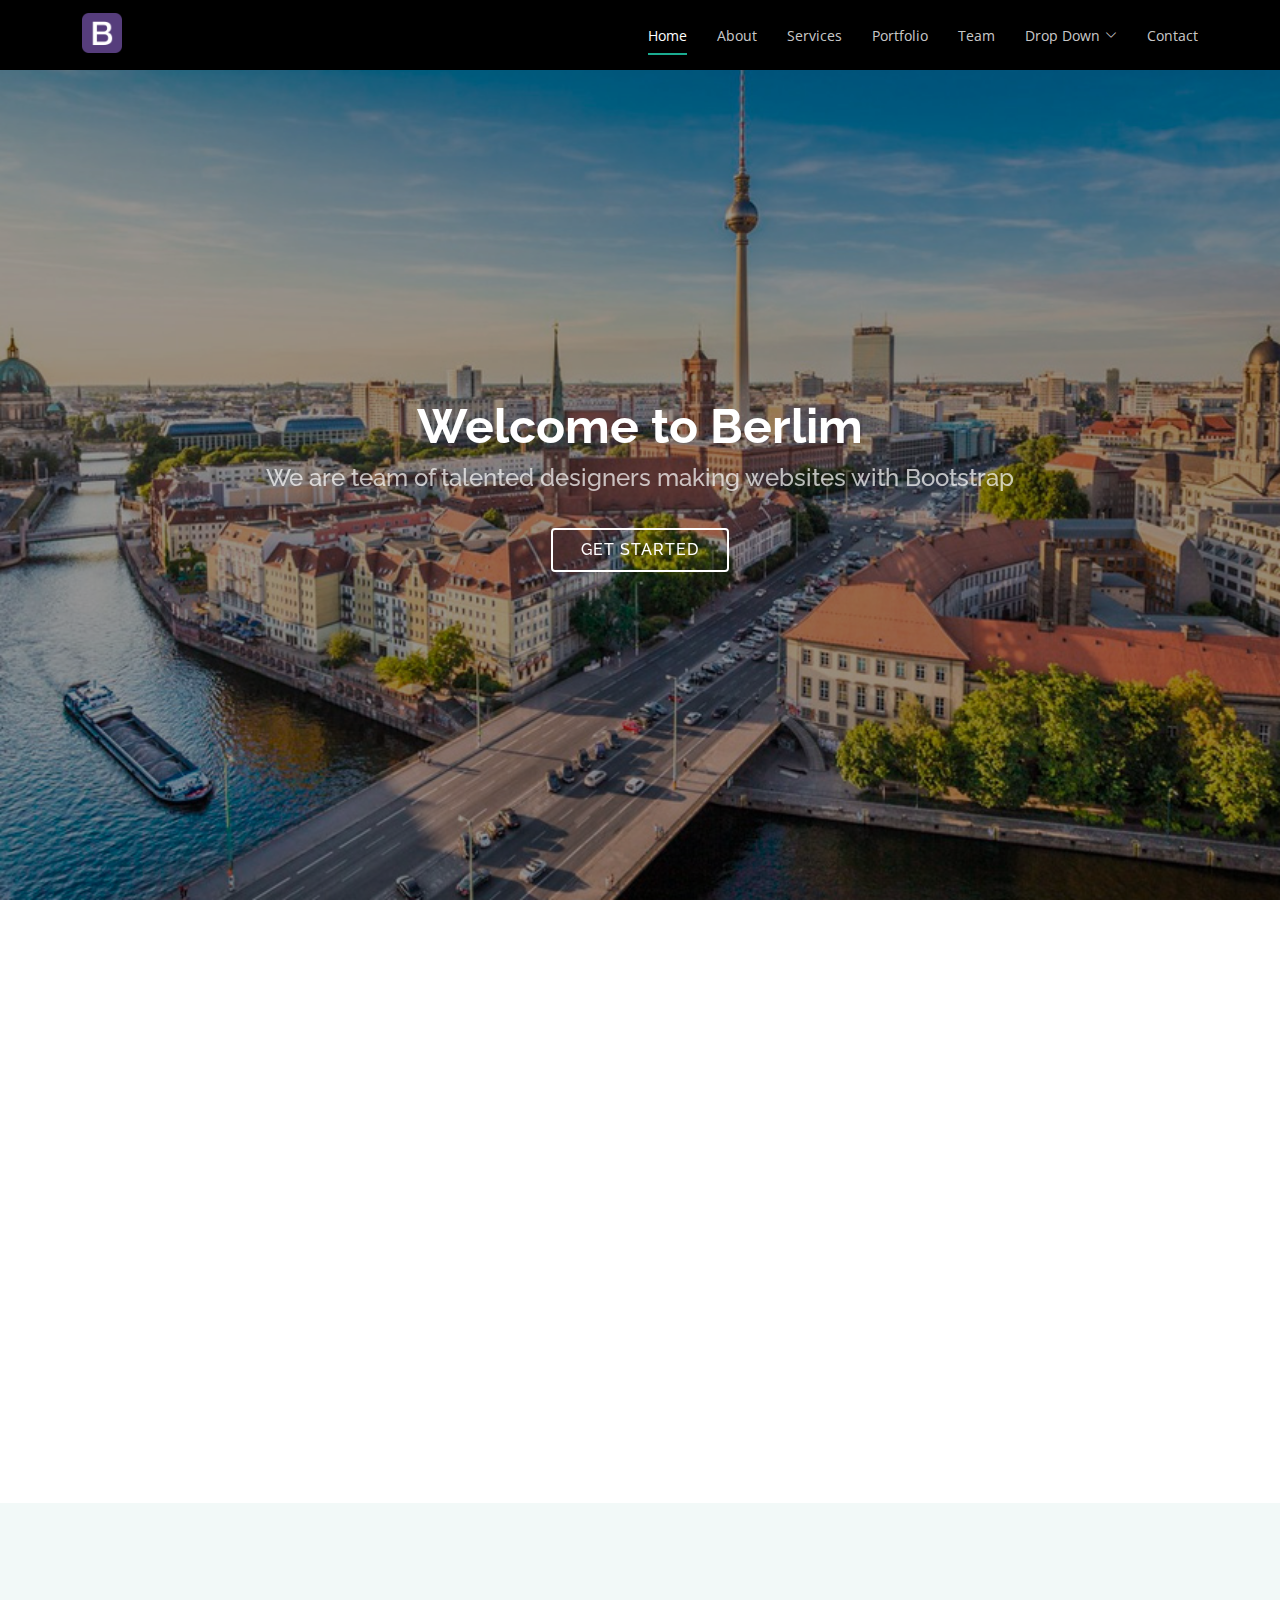
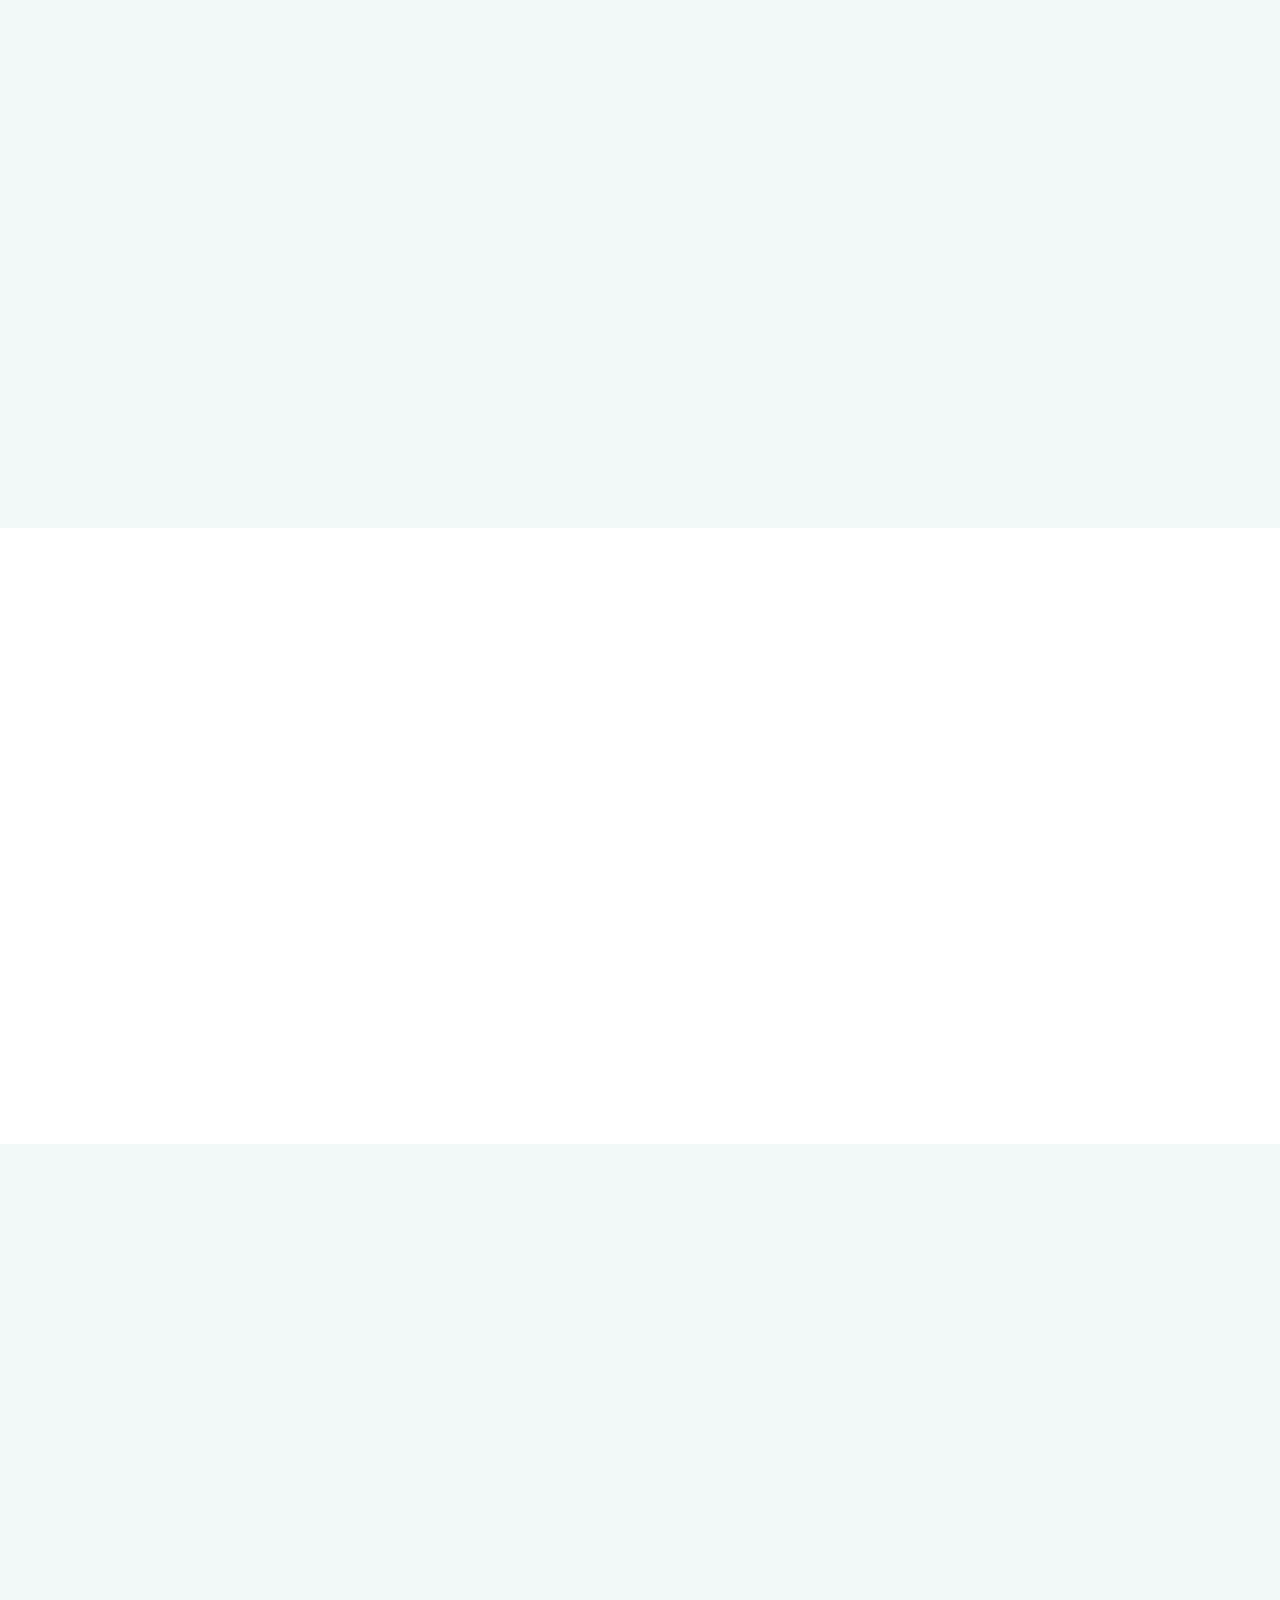
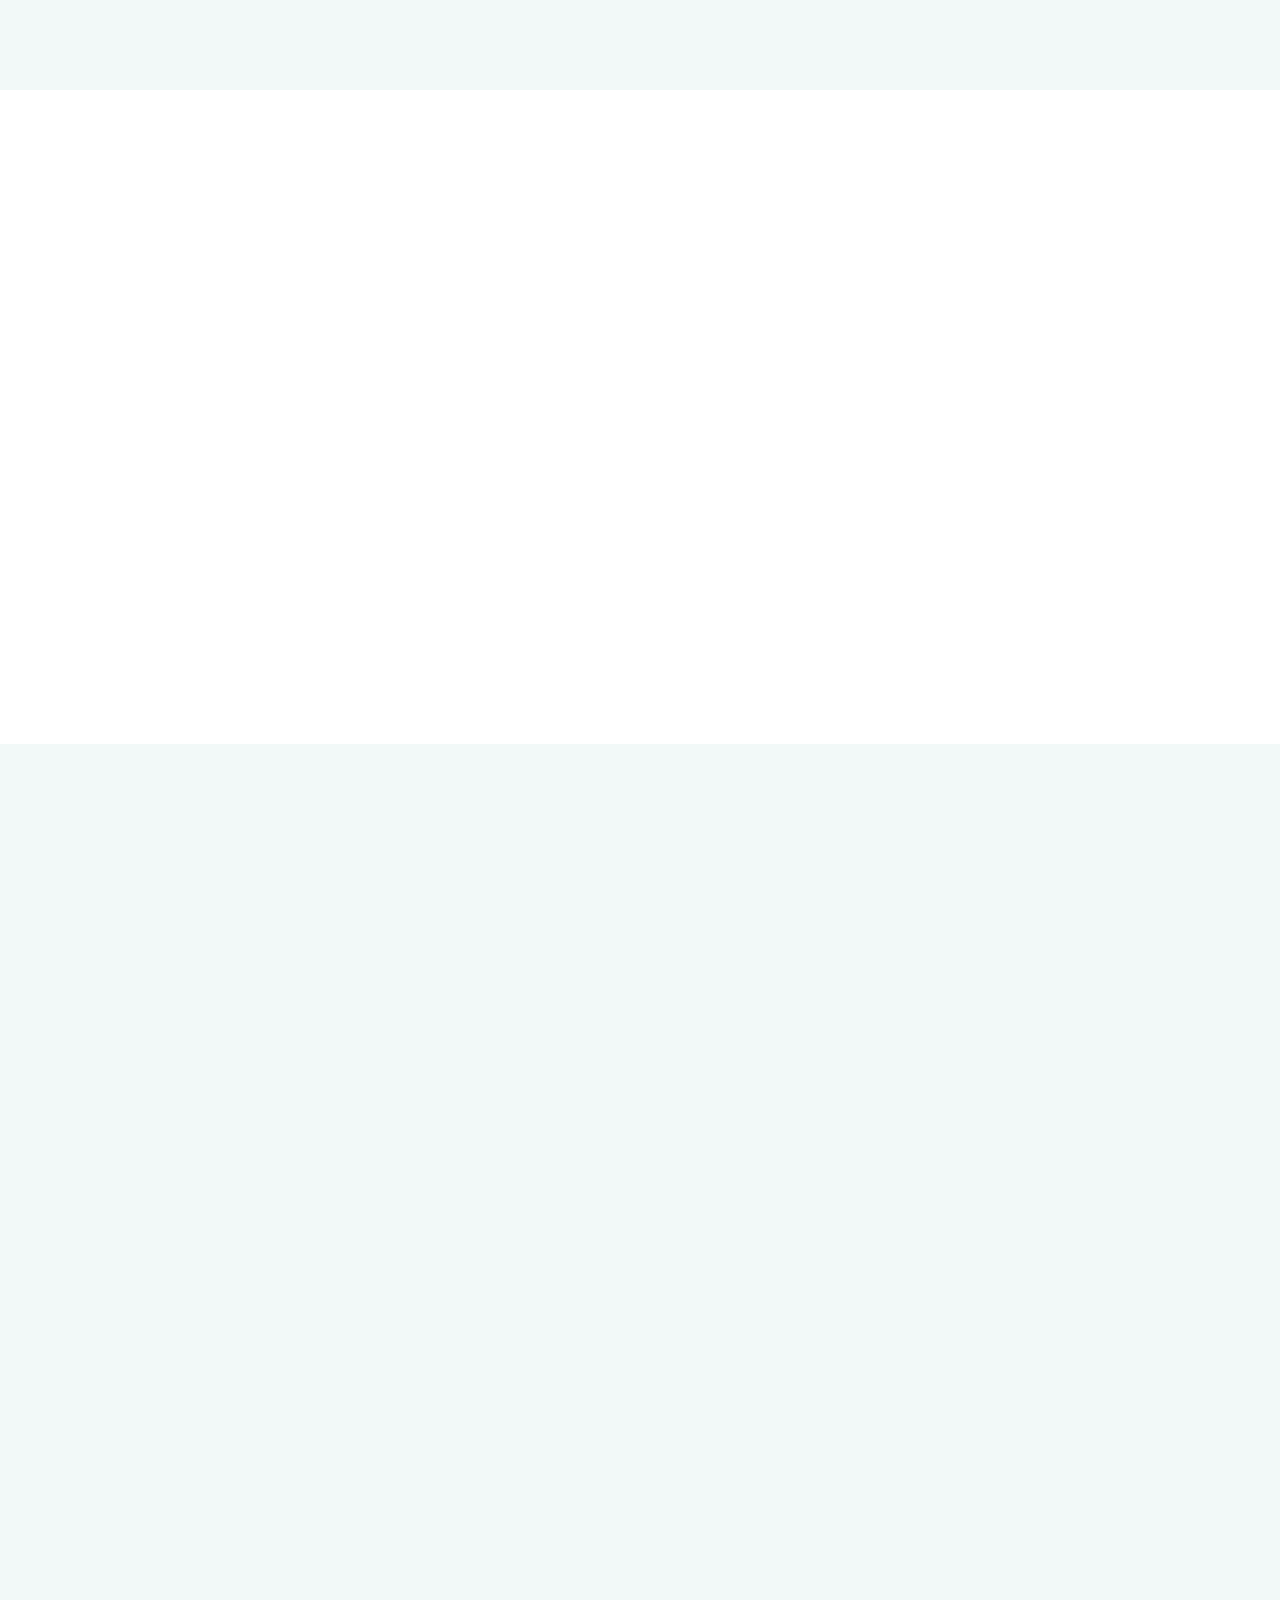
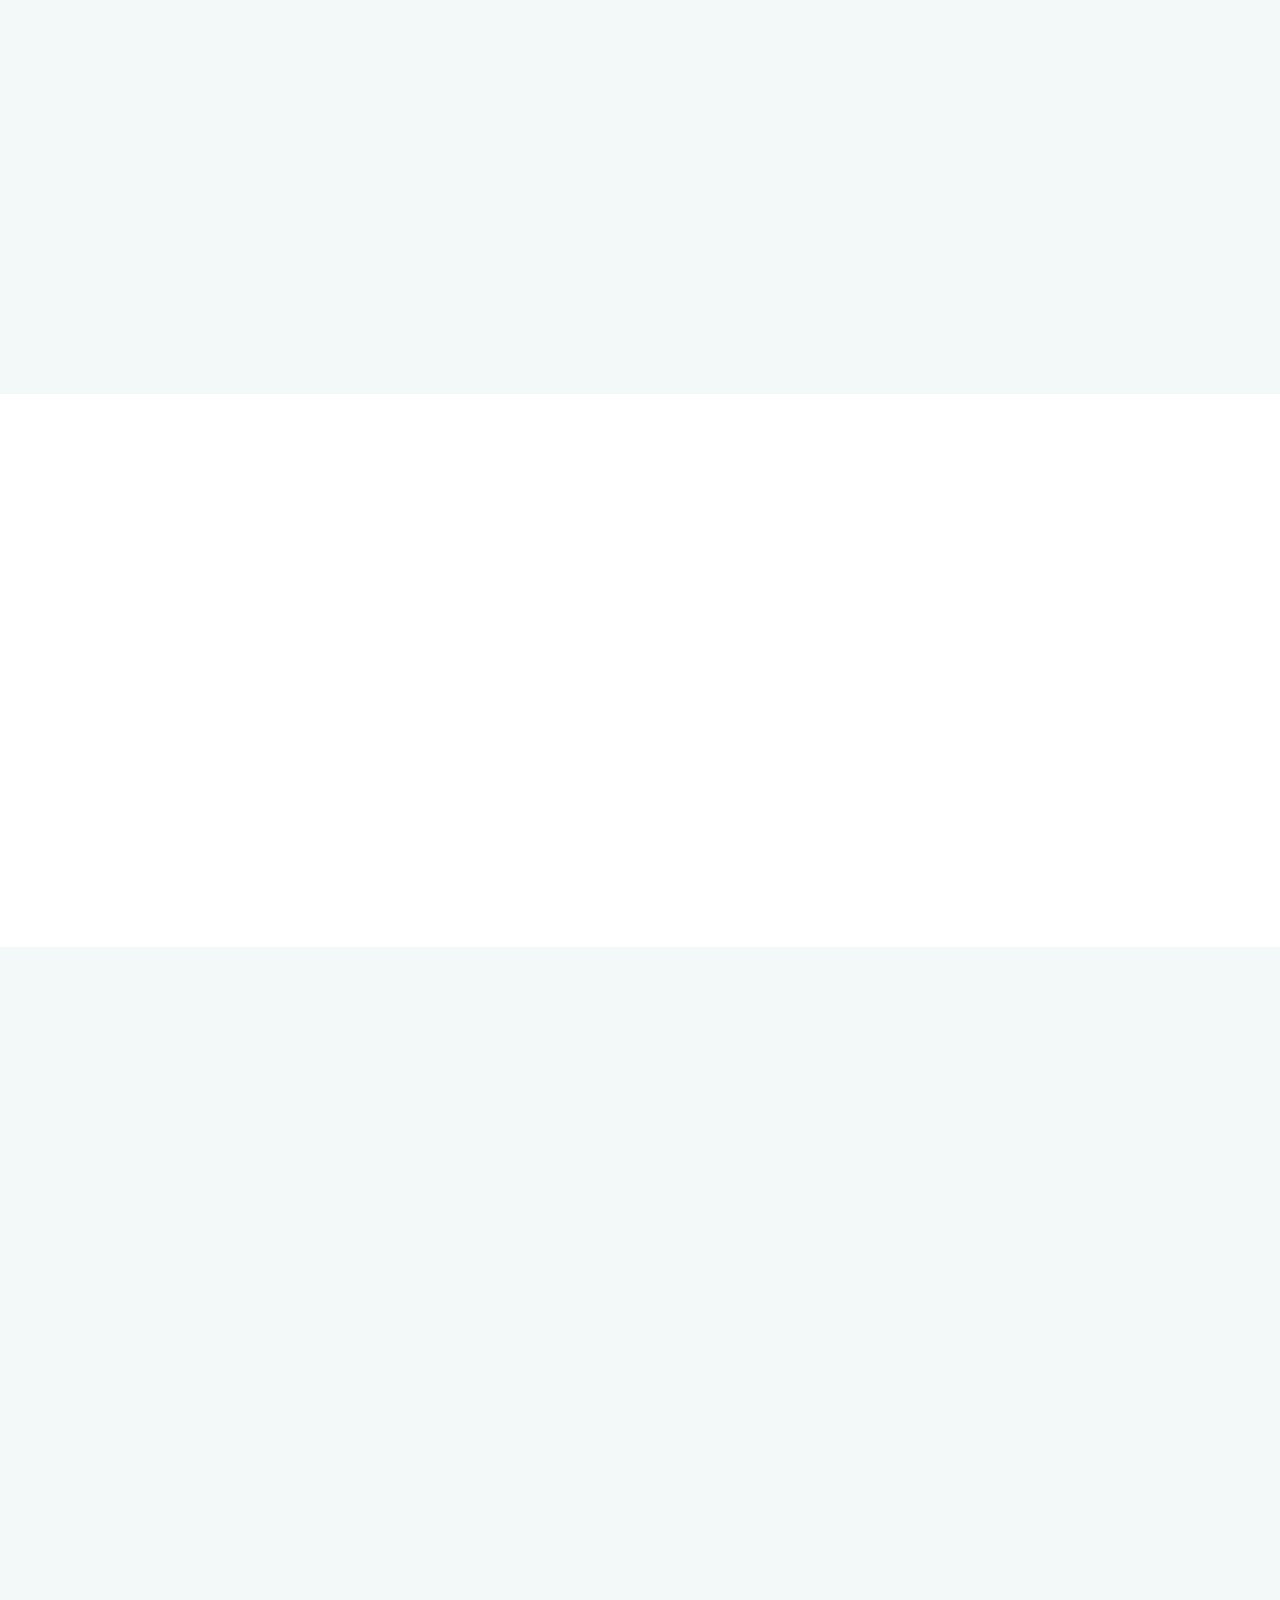
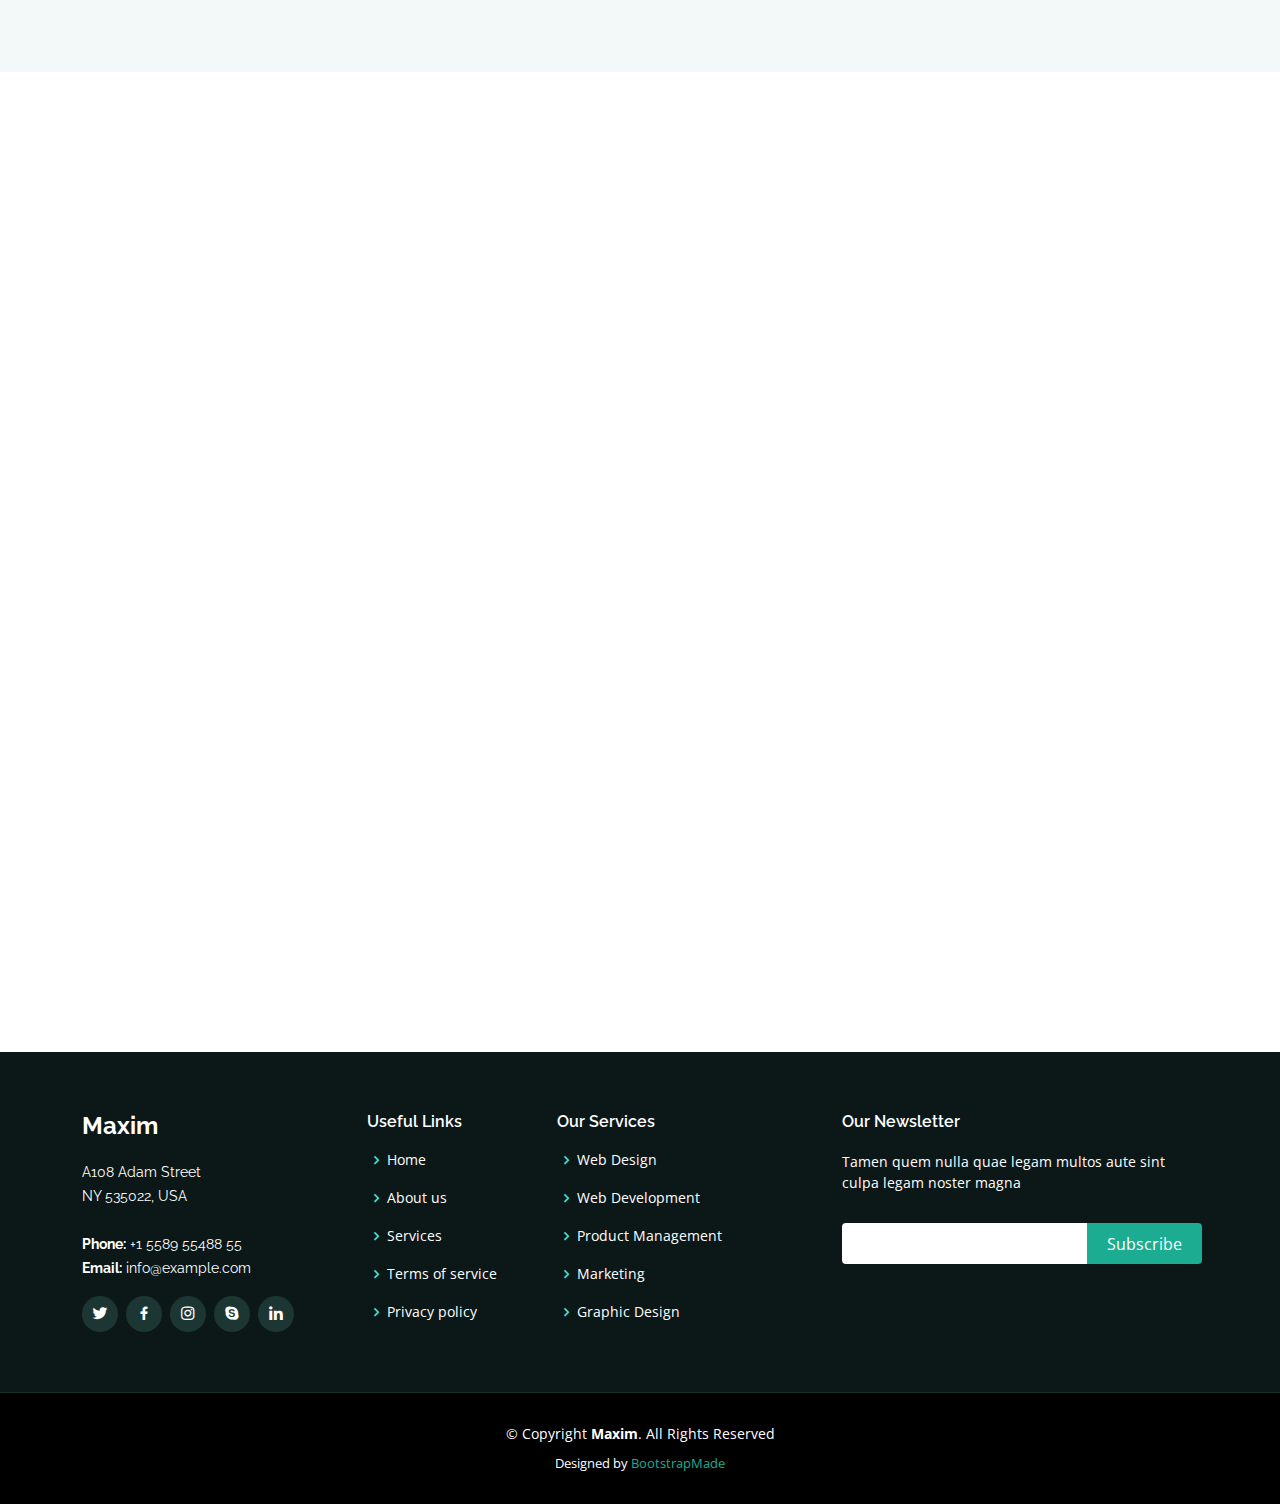
==== index.html @ 61f83b23 "alteração de foto background e navbar" ====
<!DOCTYPE html>
<html lang="en">

<head>
  <meta charset="utf-8">
  <meta content="width=device-width, initial-scale=1.0" name="viewport">

  <title>Berlim</title>
  <meta content="berlim" name="description">
  <meta content="berlim" name="keywords">

  <!-- Favicons -->
  <link href="assets/img/favicon.png" rel="icon">
  <link href="assets/img/apple-touch-icon.png" rel="apple-touch-icon">

  <!-- Google Fonts -->
  <link href="https://fonts.googleapis.com/css?family=Open+Sans:300,300i,400,400i,600,600i,700,700i|Raleway:300,300i,400,400i,500,500i,600,600i,700,700i|Poppins:300,300i,400,400i,500,500i,600,600i,700,700i" rel="stylesheet">

  <!-- Vendor CSS Files -->
  <link href="assets/vendor/aos/aos.css" rel="stylesheet">
  <link href="assets/vendor/bootstrap/css/bootstrap.min.css" rel="stylesheet">
  <link href="assets/vendor/bootstrap-icons/bootstrap-icons.css" rel="stylesheet">
  <link href="assets/vendor/boxicons/css/boxicons.min.css" rel="stylesheet">
  <link href="assets/vendor/glightbox/css/glightbox.min.css" rel="stylesheet">
  <link href="assets/vendor/swiper/swiper-bundle.min.css" rel="stylesheet">

  <!-- Template Main CSS File -->
  <link href="assets/css/style.css" rel="stylesheet">

  <!-- =======================================================
  * Template Name: Maxim - v4.7.0
  * Template URL: https://bootstrapmade.com/maxim-free-onepage-bootstrap-theme/
  * Author: BootstrapMade.com
  * License: https://bootstrapmade.com/license/
  ======================================================== -->
</head>

<body>

  <!-- ======= Header ======= -->
  <header id="header" class="fixed-top d-flex align-items-center">
    <div class="container d-flex justify-content-between">

      <div class="logo">

        <!-- <h1><a href="index.html">Berlim</a></h1> -->
        <!-- Uncomment below if you prefer to use an image logo -->
        <a href="index.html"><img src="assets/img/apple-touch-icon.png" alt="" class="img-fluid"></a>
      </div>

      <nav id="navbar" class="navbar">
        <ul>
          <li><a class="nav-link scrollto active" href="#hero">Home</a></li>
          <li><a class="nav-link scrollto" href="#about">About</a></li>
          <li><a class="nav-link scrollto" href="#services">Services</a></li>
          <li><a class="nav-link scrollto " href="#portfolio">Portfolio</a></li>
          <li><a class="nav-link scrollto" href="#team">Team</a></li>
          <li class="dropdown"><a href="#"><span>Drop Down</span> <i class="bi bi-chevron-down"></i></a>
            <ul>
              <li><a href="#">Drop Down 1</a></li>
              <li class="dropdown"><a href="#"><span>Deep Drop Down</span> <i class="bi bi-chevron-right"></i></a>
                <ul>
                  <li><a href="#">Deep Drop Down 1</a></li>
                  <li><a href="#">Deep Drop Down 2</a></li>
                  <li><a href="#">Deep Drop Down 3</a></li>
                  <li><a href="#">Deep Drop Down 4</a></li>
                  <li><a href="#">Deep Drop Down 5</a></li>
                </ul>
              </li>
              <li><a href="#">Drop Down 2</a></li>
              <li><a href="#">Drop Down 3</a></li>
              <li><a href="#">Drop Down 4</a></li>
            </ul>
          </li>
          <li><a class="nav-link scrollto" href="#contact">Contact</a></li>
        </ul>
        <i class="bi bi-list mobile-nav-toggle"></i>
      </nav><!-- .navbar -->

    </div>
  </header><!-- End Header -->

  <!-- ======= Hero Section ======= -->
  <section id="hero" class="d-flex flex-column justify-content-center align-items-center">
    <div class="container text-center text-md-left" data-aos="fade-up">
      <h1>Welcome to Berlim</h1>
      <h2>We are team of talented designers making websites with Bootstrap</h2>
      <a href="#about" class="btn-get-started scrollto">Get Started</a>
    </div>
  </section><!-- End Hero -->

  <main id="main">

    <!-- ======= About Section ======= -->
    <section id="about" class="about">
      <div class="container">

        <div class="row">
          <div class="col-xl-6 col-lg-7" data-aos="fade-right">
            <img src="assets/img/about-img.jpg" class="img-fluid" alt="">
          </div>
          <div class="col-xl-6 col-lg-5 pt-5 pt-lg-0">
            <h3 data-aos="fade-up">Voluptatem dignissimos provident</h3>
            <p data-aos="fade-up">
              Lorem ipsum dolor sit amet, consectetur adipiscing elit, sed do eiusmod tempor incididunt ut labore et dolore magna aliqua.
            </p>
            <div class="icon-box" data-aos="fade-up">
              <i class="bx bx-receipt"></i>
              <h4>Corporis voluptates sit</h4>
              <p>Consequuntur sunt aut quasi enim aliquam quae harum pariatur laboris nisi ut aliquip</p>
            </div>

            <div class="icon-box" data-aos="fade-up" data-aos-delay="100">
              <i class="bx bx-cube-alt"></i>
              <h4>Ullamco laboris nisi</h4>
              <p>Excepteur sint occaecat cupidatat non proident, sunt in culpa qui officia deserunt</p>
            </div>

            <div class="icon-box" data-aos="fade-up" data-aos-delay="200">
              <i class="bx bx-cube-alt"></i>
              <h4>Ullamco laboris nisi</h4>
              <p>Excepteur sint occaecat cupidatat non proident, sunt in culpa qui officia deserunt</p>
            </div>

          </div>
        </div>

      </div>
    </section><!-- End About Section -->

    <!-- ======= Steps Section ======= -->
    <section id="steps" class="steps section-bg">
      <div class="container">

        <div class="row no-gutters">

          <div class="col-lg-4 col-md-6 content-item" data-aos="fade-in">
            <span>01</span>
            <h4>Lorem Ipsum</h4>
            <p>Ulamco laboris nisi ut aliquip ex ea commodo consequat. Et consectetur ducimus vero placeat</p>
          </div>

          <div class="col-lg-4 col-md-6 content-item" data-aos="fade-in" data-aos-delay="100">
            <span>02</span>
            <h4>Repellat Nihil</h4>
            <p>Dolorem est fugiat occaecati voluptate velit esse. Dicta veritatis dolor quod et vel dire leno para dest</p>
          </div>

          <div class="col-lg-4 col-md-6 content-item" data-aos="fade-in" data-aos-delay="200">
            <span>03</span>
            <h4> Ad ad velit qui</h4>
            <p>Molestiae officiis omnis illo asperiores. Aut doloribus vitae sunt debitis quo vel nam quis</p>
          </div>

          <div class="col-lg-4 col-md-6 content-item" data-aos="fade-in" data-aos-delay="300">
            <span>04</span>
            <h4>Repellendus molestiae</h4>
            <p>Inventore quo sint a sint rerum. Distinctio blanditiis deserunt quod soluta quod nam mider lando casa</p>
          </div>

          <div class="col-lg-4 col-md-6 content-item" data-aos="fade-in" data-aos-delay="400">
            <span>05</span>
            <h4>Sapiente Magnam</h4>
            <p>Vitae dolorem in deleniti ipsum omnis tempore voluptatem. Qui possimus est repellendus est quibusdam</p>
          </div>

          <div class="col-lg-4 col-md-6 content-item" data-aos="fade-in" data-aos-delay="500">
            <span>06</span>
            <h4>Facilis Impedit</h4>
            <p>Quis eum numquam veniam ea voluptatibus voluptas. Excepturi aut nostrum repudiandae voluptatibus corporis sequi</p>
          </div>

        </div>

      </div>
    </section><!-- End Steps Section -->

    <!-- ======= Features Section ======= -->
    <section id="features" class="features">
      <div class="container">

        <div class="row">
          <div class="col-lg-4 mb-5 mb-lg-0" data-aos="fade-right">
            <ul class="nav nav-tabs flex-column">
              <li class="nav-item">
                <a class="nav-link active show" data-bs-toggle="tab" href="#tab-1">
                  <h4>Modi sit est</h4>
                  <p>Quis excepturi porro totam sint earum quo nulla perspiciatis eius.</p>
                </a>
              </li>
              <li class="nav-item mt-2">
                <a class="nav-link" data-bs-toggle="tab" href="#tab-2">
                  <h4>Unde praesentium sed</h4>
                  <p>Voluptas vel esse repudiandae quo excepturi.</p>
                </a>
              </li>
              <li class="nav-item mt-2">
                <a class="nav-link" data-bs-toggle="tab" href="#tab-3">
                  <h4>Pariatur explicabo vel</h4>
                  <p>Velit veniam ipsa sit nihil blanditiis mollitia natus.</p>
                </a>
              </li>
              <li class="nav-item mt-2">
                <a class="nav-link" data-bs-toggle="tab" href="#tab-4">
                  <h4>Nostrum qui quasi</h4>
                  <p>Ratione hic sapiente nostrum doloremque illum nulla praesentium id</p>
                </a>
              </li>
            </ul>
          </div>
          <div class="col-lg-7 ml-auto" data-aos="fade-left">
            <div class="tab-content">
              <div class="tab-pane active show" id="tab-1">
                <figure>
                  <img src="assets/img/features-1.png" alt="" class="img-fluid">
                </figure>
              </div>
              <div class="tab-pane" id="tab-2">
                <figure>
                  <img src="assets/img/features-2.png" alt="" class="img-fluid">
                </figure>
              </div>
              <div class="tab-pane" id="tab-3">
                <figure>
                  <img src="assets/img/features-3.png" alt="" class="img-fluid">
                </figure>
              </div>
              <div class="tab-pane" id="tab-4">
                <figure>
                  <img src="assets/img/features-4.png" alt="" class="img-fluid">
                </figure>
              </div>
            </div>
          </div>
        </div>

      </div>
    </section><!-- End Features Section -->

    <!-- ======= Services Section ======= -->
    <section id="services" class="services section-bg">
      <div class="container">

        <div class="section-title" data-aos="fade-up">
          <h2>Services</h2>
          <p>Magnam dolores commodi suscipit. Necessitatibus eius consequatur ex aliquid fuga eum quidem. Sit sint consectetur velit. Quisquam quos quisquam cupiditate. Et nemo qui impedit suscipit alias ea. Quia fugiat sit in iste officiis commodi quidem hic quas.</p>
        </div>

        <div class="row">
          <div class="col-md-6 col-lg-3 d-flex align-items-stretch mb-5 mb-lg-0" data-aos="fade-up">
            <div class="icon-box icon-box-pink">
              <div class="icon"><i class="bx bxl-dribbble"></i></div>
              <h4 class="title"><a href="">Lorem Ipsum</a></h4>
              <p class="description">Voluptatum deleniti atque corrupti quos dolores et quas molestias excepturi sint occaecati cupiditate</p>
            </div>
          </div>

          <div class="col-md-6 col-lg-3 d-flex align-items-stretch mb-5 mb-lg-0" data-aos="fade-up" data-aos-delay="100">
            <div class="icon-box icon-box-cyan">
              <div class="icon"><i class="bx bx-file"></i></div>
              <h4 class="title"><a href="">Sed ut perspiciatis</a></h4>
              <p class="description">Duis aute irure dolor in reprehenderit in voluptate velit esse cillum dolore eu fugiat nulla</p>
            </div>
          </div>

          <div class="col-md-6 col-lg-3 d-flex align-items-stretch mb-5 mb-lg-0" data-aos="fade-up" data-aos-delay="200">
            <div class="icon-box icon-box-green">
              <div class="icon"><i class="bx bx-tachometer"></i></div>
              <h4 class="title"><a href="">Magni Dolores</a></h4>
              <p class="description">Excepteur sint occaecat cupidatat non proident, sunt in culpa qui officia deserunt mollit anim</p>
            </div>
          </div>

          <div class="col-md-6 col-lg-3 d-flex align-items-stretch mb-5 mb-lg-0" data-aos="fade-up" data-aos-delay="300">
            <div class="icon-box icon-box-blue">
              <div class="icon"><i class="bx bx-world"></i></div>
              <h4 class="title"><a href="">Nemo Enim</a></h4>
              <p class="description">At vero eos et accusamus et iusto odio dignissimos ducimus qui blanditiis praesentium voluptatum</p>
            </div>
          </div>

        </div>

      </div>
    </section><!-- End Services Section -->

    <!-- ======= Testimonials Section ======= -->
    <section id="testimonials" class="testimonials">
      <div class="container">

        <div class="section-title" data-aos="fade-up">
          <h2>Testimonials</h2>
          <p>Magnam dolores commodi suscipit. Necessitatibus eius consequatur ex aliquid fuga eum quidem. Sit sint consectetur velit. Quisquam quos quisquam cupiditate. Et nemo qui impedit suscipit alias ea. Quia fugiat sit in iste officiis commodi quidem hic quas.</p>
        </div>

        <div class="testimonials-slider swiper" data-aos="fade-up" data-aos-delay="100">
          <div class="swiper-wrapper">

            <div class="swiper-slide">
              <div class="testimonial-item">
                <p>
                  <i class="bx bxs-quote-alt-left quote-icon-left"></i>
                  Proin iaculis purus consequat sem cure digni ssim donec porttitora entum suscipit rhoncus. Accusantium quam, ultricies eget id, aliquam eget nibh et. Maecen aliquam, risus at semper.
                  <i class="bx bxs-quote-alt-right quote-icon-right"></i>
                </p>
                <img src="assets/img/testimonials/testimonials-1.jpg" class="testimonial-img" alt="">
                <h3>Saul Goodman</h3>
                <h4>Ceo &amp; Founder</h4>
              </div>
            </div><!-- End testimonial item -->

            <div class="swiper-slide">
              <div class="testimonial-item">
                <p>
                  <i class="bx bxs-quote-alt-left quote-icon-left"></i>
                  Export tempor illum tamen malis malis eram quae irure esse labore quem cillum quid cillum eram malis quorum velit fore eram velit sunt aliqua noster fugiat irure amet legam anim culpa.
                  <i class="bx bxs-quote-alt-right quote-icon-right"></i>
                </p>
                <img src="assets/img/testimonials/testimonials-2.jpg" class="testimonial-img" alt="">
                <h3>Sara Wilsson</h3>
                <h4>Designer</h4>
              </div>
            </div><!-- End testimonial item -->

            <div class="swiper-slide">
              <div class="testimonial-item">
                <p>
                  <i class="bx bxs-quote-alt-left quote-icon-left"></i>
                  Enim nisi quem export duis labore cillum quae magna enim sint quorum nulla quem veniam duis minim tempor labore quem eram duis noster aute amet eram fore quis sint minim.
                  <i class="bx bxs-quote-alt-right quote-icon-right"></i>
                </p>
                <img src="assets/img/testimonials/testimonials-3.jpg" class="testimonial-img" alt="">
                <h3>Jena Karlis</h3>
                <h4>Store Owner</h4>
              </div>
            </div><!-- End testimonial item -->

            <div class="swiper-slide">
              <div class="testimonial-item">
                <p>
                  <i class="bx bxs-quote-alt-left quote-icon-left"></i>
                  Fugiat enim eram quae cillum dolore dolor amet nulla culpa multos export minim fugiat minim velit minim dolor enim duis veniam ipsum anim magna sunt elit fore quem dolore labore illum veniam.
                  <i class="bx bxs-quote-alt-right quote-icon-right"></i>
                </p>
                <img src="assets/img/testimonials/testimonials-4.jpg" class="testimonial-img" alt="">
                <h3>Matt Brandon</h3>
                <h4>Freelancer</h4>
              </div>
            </div><!-- End testimonial item -->

            <div class="swiper-slide">
              <div class="testimonial-item">
                <p>
                  <i class="bx bxs-quote-alt-left quote-icon-left"></i>
                  Quis quorum aliqua sint quem legam fore sunt eram irure aliqua veniam tempor noster veniam enim culpa labore duis sunt culpa nulla illum cillum fugiat legam esse veniam culpa fore nisi cillum quid.
                  <i class="bx bxs-quote-alt-right quote-icon-right"></i>
                </p>
                <img src="assets/img/testimonials/testimonials-5.jpg" class="testimonial-img" alt="">
                <h3>John Larson</h3>
                <h4>Entrepreneur</h4>
              </div>
            </div><!-- End testimonial item -->

          </div>
          <div class="swiper-pagination"></div>
        </div>

      </div>
    </section><!-- End Testimonials Section -->

    <!-- ======= Portfolio Section ======= -->
    <section id="portfolio" class="portfolio section-bg">
      <div class="container">

        <div class="section-title" data-aos="fade-up">
          <h2>Portfolio</h2>
          <p>Magnam dolores commodi suscipit. Necessitatibus eius consequatur ex aliquid fuga eum quidem. Sit sint consectetur velit. Quisquam quos quisquam cupiditate. Et nemo qui impedit suscipit alias ea. Quia fugiat sit in iste officiis commodi quidem hic quas.</p>
        </div>

        <div class="row" data-aos="fade-up">
          <div class="col-lg-12 d-flex justify-content-center">
            <ul id="portfolio-flters">
              <li data-filter="*" class="filter-active">All</li>
              <li data-filter=".filter-app">App</li>
              <li data-filter=".filter-card">Card</li>
              <li data-filter=".filter-web">Web</li>
            </ul>
          </div>
        </div>

        <div class="row portfolio-container" data-aos="fade-up">

          <div class="col-lg-4 col-md-6 portfolio-item filter-app">
            <div class="portfolio-wrap">
              <img src="assets/img/portfolio/portfolio-1.jpg" class="img-fluid" alt="">
              <div class="portfolio-info">
                <h4>App 1</h4>
                <p>App</p>
                <div class="portfolio-links">
                  <a href="assets/img/portfolio/portfolio-1.jpg" data-gallery="portfolioGallery" class="portfolio-lightbox" title="App 1"><i class="bx bx-plus"></i></a>
                  <a href="portfolio-details.html" title="More Details"><i class="bx bx-link"></i></a>
                </div>
              </div>
            </div>
          </div>

          <div class="col-lg-4 col-md-6 portfolio-item filter-web">
            <div class="portfolio-wrap">
              <img src="assets/img/portfolio/portfolio-2.jpg" class="img-fluid" alt="">
              <div class="portfolio-info">
                <h4>Web 3</h4>
                <p>Web</p>
                <div class="portfolio-links">
                  <a href="assets/img/portfolio/portfolio-2.jpg" data-gallery="portfolioGallery" class="portfolio-lightbox" title="Web 3"><i class="bx bx-plus"></i></a>
                  <a href="portfolio-details.html" title="More Details"><i class="bx bx-link"></i></a>
                </div>
              </div>
            </div>
          </div>

          <div class="col-lg-4 col-md-6 portfolio-item filter-app">
            <div class="portfolio-wrap">
              <img src="assets/img/portfolio/portfolio-3.jpg" class="img-fluid" alt="">
              <div class="portfolio-info">
                <h4>App 2</h4>
                <p>App</p>
                <div class="portfolio-links">
                  <a href="assets/img/portfolio/portfolio-3.jpg" data-gallery="portfolioGallery" class="portfolio-lightbox" title="App 2"><i class="bx bx-plus"></i></a>
                  <a href="portfolio-details.html" title="More Details"><i class="bx bx-link"></i></a>
                </div>
              </div>
            </div>
          </div>

          <div class="col-lg-4 col-md-6 portfolio-item filter-card">
            <div class="portfolio-wrap">
              <img src="assets/img/portfolio/portfolio-4.jpg" class="img-fluid" alt="">
              <div class="portfolio-info">
                <h4>Card 2</h4>
                <p>Card</p>
                <div class="portfolio-links">
                  <a href="assets/img/portfolio/portfolio-4.jpg" data-gallery="portfolioGallery" class="portfolio-lightbox" title="Card 2"><i class="bx bx-plus"></i></a>
                  <a href="portfolio-details.html" title="More Details"><i class="bx bx-link"></i></a>
                </div>
              </div>
            </div>
          </div>

          <div class="col-lg-4 col-md-6 portfolio-item filter-web">
            <div class="portfolio-wrap">
              <img src="assets/img/portfolio/portfolio-5.jpg" class="img-fluid" alt="">
              <div class="portfolio-info">
                <h4>Web 2</h4>
                <p>Web</p>
                <div class="portfolio-links">
                  <a href="assets/img/portfolio/portfolio-5.jpg" data-gallery="portfolioGallery" class="portfolio-lightbox" title="Web 2"><i class="bx bx-plus"></i></a>
                  <a href="portfolio-details.html" title="More Details"><i class="bx bx-link"></i></a>
                </div>
              </div>
            </div>
          </div>

          <div class="col-lg-4 col-md-6 portfolio-item filter-app">
            <div class="portfolio-wrap">
              <img src="assets/img/portfolio/portfolio-6.jpg" class="img-fluid" alt="">
              <div class="portfolio-info">
                <h4>App 3</h4>
                <p>App</p>
                <div class="portfolio-links">
                  <a href="assets/img/portfolio/portfolio-6.jpg" data-gallery="portfolioGallery" class="portfolio-lightbox" title="App 3"><i class="bx bx-plus"></i></a>
                  <a href="portfolio-details.html" title="More Details"><i class="bx bx-link"></i></a>
                </div>
              </div>
            </div>
          </div>

          <div class="col-lg-4 col-md-6 portfolio-item filter-card">
            <div class="portfolio-wrap">
              <img src="assets/img/portfolio/portfolio-7.jpg" class="img-fluid" alt="">
              <div class="portfolio-info">
                <h4>Card 1</h4>
                <p>Card</p>
                <div class="portfolio-links">
                  <a href="assets/img/portfolio/portfolio-7.jpg" data-gallery="portfolioGallery" class="portfolio-lightbox" title="Card 1"><i class="bx bx-plus"></i></a>
                  <a href="portfolio-details.html" title="More Details"><i class="bx bx-link"></i></a>
                </div>
              </div>
            </div>
          </div>

          <div class="col-lg-4 col-md-6 portfolio-item filter-card">
            <div class="portfolio-wrap">
              <img src="assets/img/portfolio/portfolio-8.jpg" class="img-fluid" alt="">
              <div class="portfolio-info">
                <h4>Card 3</h4>
                <p>Card</p>
                <div class="portfolio-links">
                  <a href="assets/img/portfolio/portfolio-8.jpg" data-gallery="portfolioGallery" class="portfolio-lightbox" title="Card 3"><i class="bx bx-plus"></i></a>
                  <a href="portfolio-details.html" title="More Details"><i class="bx bx-link"></i></a>
                </div>
              </div>
            </div>
          </div>

          <div class="col-lg-4 col-md-6 portfolio-item filter-web">
            <div class="portfolio-wrap">
              <img src="assets/img/portfolio/portfolio-9.jpg" class="img-fluid" alt="">
              <div class="portfolio-info">
                <h4>Web 3</h4>
                <p>Web</p>
                <div class="portfolio-links">
                  <a href="assets/img/portfolio/portfolio-9.jpg" data-gallery="portfolioGallery" class="portfolio-lightbox" title="Web 3"><i class="bx bx-plus"></i></a>
                  <a href="portfolio-details.html" title="More Details"><i class="bx bx-link"></i></a>
                </div>
              </div>
            </div>
          </div>

        </div>

      </div>
    </section><!-- End Portfolio Section -->

    <!-- ======= Team Section ======= -->
    <section id="team" class="team">
      <div class="container">

        <div class="section-title" data-aos="fade-up">
          <h2>Team</h2>
          <p>Magnam dolores commodi suscipit. Necessitatibus eius consequatur ex aliquid fuga eum quidem. Sit sint consectetur velit. Quisquam quos quisquam cupiditate. Et nemo qui impedit suscipit alias ea. Quia fugiat sit in iste officiis commodi quidem hic quas.</p>
        </div>

        <div class="row">

          <div class="col-xl-3 col-lg-4 col-md-6" data-aos="fade-up">
            <div class="member">
              <img src="assets/img/team/team-1.jpg" class="img-fluid" alt="">
              <div class="member-info">
                <div class="member-info-content">
                  <h4>Walter White</h4>
                  <span>Chief Executive Officer</span>
                </div>
                <div class="social">
                  <a href=""><i class="bi bi-twitter"></i></a>
                  <a href=""><i class="bi bi-facebook"></i></a>
                  <a href=""><i class="bi bi-instagram"></i></a>
                  <a href=""><i class="bi bi-linkedin"></i></a>
                </div>
              </div>
            </div>
          </div>

          <div class="col-xl-3 col-lg-4 col-md-6" data-aos="fade-up" data-aos-delay="100">
            <div class="member">
              <img src="assets/img/team/team-2.jpg" class="img-fluid" alt="">
              <div class="member-info">
                <div class="member-info-content">
                  <h4>Sarah Jhonson</h4>
                  <span>Product Manager</span>
                </div>
                <div class="social">
                  <a href=""><i class="bi bi-twitter"></i></a>
                  <a href=""><i class="bi bi-facebook"></i></a>
                  <a href=""><i class="bi bi-instagram"></i></a>
                  <a href=""><i class="bi bi-linkedin"></i></a>
                </div>
              </div>
            </div>
          </div>

          <div class="col-xl-3 col-lg-4 col-md-6" data-aos="fade-up" data-aos-delay="200">
            <div class="member">
              <img src="assets/img/team/team-3.jpg" class="img-fluid" alt="">
              <div class="member-info">
                <div class="member-info-content">
                  <h4>William Anderson</h4>
                  <span>CTO</span>
                </div>
                <div class="social">
                  <a href=""><i class="bi bi-twitter"></i></a>
                  <a href=""><i class="bi bi-facebook"></i></a>
                  <a href=""><i class="bi bi-instagram"></i></a>
                  <a href=""><i class="bi bi-linkedin"></i></a>
                </div>
              </div>
            </div>
          </div>

          <div class="col-xl-3 col-lg-4 col-md-6" data-aos="fade-up" data-aos-delay="300">
            <div class="member">
              <img src="assets/img/team/team-4.jpg" class="img-fluid" alt="">
              <div class="member-info">
                <div class="member-info-content">
                  <h4>Amanda Jepson</h4>
                  <span>Accountant</span>
                </div>
                <div class="social">
                  <a href=""><i class="bi bi-twitter"></i></a>
                  <a href=""><i class="bi bi-facebook"></i></a>
                  <a href=""><i class="bi bi-instagram"></i></a>
                  <a href=""><i class="bi bi-linkedin"></i></a>
                </div>
              </div>
            </div>
          </div>

        </div>

      </div>
    </section><!-- End Team Section -->

    <!-- ======= F.A.Q Section ======= -->
    <section id="faq" class="faq section-bg">
      <div class="container">

        <div class="section-title" data-aos="fade-up">
          <h2>F.A.Q</h2>
          <p>Magnam dolores commodi suscipit. Necessitatibus eius consequatur ex aliquid fuga eum quidem. Sit sint consectetur velit. Quisquam quos quisquam cupiditate. Et nemo qui impedit suscipit alias ea. Quia fugiat sit in iste officiis commodi quidem hic quas.</p>
        </div>

        <div class="faq-list">
          <ul>
            <li data-aos="fade-up">
              <i class="bx bx-help-circle icon-help"></i> <a data-bs-toggle="collapse" class="collapse" data-bs-target="#faq-list-1">Non consectetur a erat nam at lectus urna duis? <i class="bx bx-chevron-down icon-show"></i><i class="bx bx-chevron-up icon-close"></i></a>
              <div id="faq-list-1" class="collapse show" data-bs-parent=".faq-list">
                <p>
                  Feugiat pretium nibh ipsum consequat. Tempus iaculis urna id volutpat lacus laoreet non curabitur gravida. Venenatis lectus magna fringilla urna porttitor rhoncus dolor purus non.
                </p>
              </div>
            </li>

            <li data-aos="fade-up" data-aos-delay="100">
              <i class="bx bx-help-circle icon-help"></i> <a data-bs-toggle="collapse" data-bs-target="#faq-list-2" class="collapsed">Feugiat scelerisque varius morbi enim nunc? <i class="bx bx-chevron-down icon-show"></i><i class="bx bx-chevron-up icon-close"></i></a>
              <div id="faq-list-2" class="collapse" data-bs-parent=".faq-list">
                <p>
                  Dolor sit amet consectetur adipiscing elit pellentesque habitant morbi. Id interdum velit laoreet id donec ultrices. Fringilla phasellus faucibus scelerisque eleifend donec pretium. Est pellentesque elit ullamcorper dignissim. Mauris ultrices eros in cursus turpis massa tincidunt dui.
                </p>
              </div>
            </li>

            <li data-aos="fade-up" data-aos-delay="200">
              <i class="bx bx-help-circle icon-help"></i> <a data-bs-toggle="collapse" data-bs-target="#faq-list-3" class="collapsed">Dolor sit amet consectetur adipiscing elit? <i class="bx bx-chevron-down icon-show"></i><i class="bx bx-chevron-up icon-close"></i></a>
              <div id="faq-list-3" class="collapse" data-bs-parent=".faq-list">
                <p>
                  Eleifend mi in nulla posuere sollicitudin aliquam ultrices sagittis orci. Faucibus pulvinar elementum integer enim. Sem nulla pharetra diam sit amet nisl suscipit. Rutrum tellus pellentesque eu tincidunt. Lectus urna duis convallis convallis tellus. Urna molestie at elementum eu facilisis sed odio morbi quis
                </p>
              </div>
            </li>

            <li data-aos="fade-up" data-aos-delay="300">
              <i class="bx bx-help-circle icon-help"></i> <a data-bs-toggle="collapse" data-bs-target="#faq-list-4" class="collapsed">Tempus quam pellentesque nec nam aliquam sem et tortor consequat? <i class="bx bx-chevron-down icon-show"></i><i class="bx bx-chevron-up icon-close"></i></a>
              <div id="faq-list-4" class="collapse" data-bs-parent=".faq-list">
                <p>
                  Molestie a iaculis at erat pellentesque adipiscing commodo. Dignissim suspendisse in est ante in. Nunc vel risus commodo viverra maecenas accumsan. Sit amet nisl suscipit adipiscing bibendum est. Purus gravida quis blandit turpis cursus in.
                </p>
              </div>
            </li>

            <li data-aos="fade-up" data-aos-delay="400">
              <i class="bx bx-help-circle icon-help"></i> <a data-bs-toggle="collapse" data-bs-target="#faq-list-5" class="collapsed">Tortor vitae purus faucibus ornare. Varius vel pharetra vel turpis nunc eget lorem dolor? <i class="bx bx-chevron-down icon-show"></i><i class="bx bx-chevron-up icon-close"></i></a>
              <div id="faq-list-5" class="collapse" data-bs-parent=".faq-list">
                <p>
                  Laoreet sit amet cursus sit amet dictum sit amet justo. Mauris vitae ultricies leo integer malesuada nunc vel. Tincidunt eget nullam non nisi est sit amet. Turpis nunc eget lorem dolor sed. Ut venenatis tellus in metus vulputate eu scelerisque.
                </p>
              </div>
            </li>

          </ul>
        </div>

      </div>
    </section><!-- End F.A.Q Section -->

    <!-- ======= Contact Section ======= -->
    <section id="contact" class="contact">
      <div class="container">

        <div class="section-title" data-aos="fade-up">
          <h2>Contact</h2>
          <p>Magnam dolores commodi suscipit. Necessitatibus eius consequatur ex aliquid fuga eum quidem. Sit sint consectetur velit. Quisquam quos quisquam cupiditate. Et nemo qui impedit suscipit alias ea. Quia fugiat sit in iste officiis commodi quidem hic quas.</p>
        </div>

        <div class="row no-gutters justify-content-center" data-aos="fade-up">

          <div class="col-lg-5 d-flex align-items-stretch">
            <div class="info">
              <div class="address">
                <i class="bi bi-geo-alt"></i>
                <h4>Location:</h4>
                <p>A108 Adam Street, New York, NY 535022</p>
              </div>

              <div class="email mt-4">
                <i class="bi bi-envelope"></i>
                <h4>Email:</h4>
                <p>info@example.com</p>
              </div>

              <div class="phone mt-4">
                <i class="bi bi-phone"></i>
                <h4>Call:</h4>
                <p>+1 5589 55488 55s</p>
              </div>

            </div>

          </div>

          <div class="col-lg-5 d-flex align-items-stretch">
            <iframe style="border:0; width: 100%; height: 270px;" src="https://www.google.com/maps/embed?pb=!1m14!1m8!1m3!1d12097.433213460943!2d-74.0062269!3d40.7101282!3m2!1i1024!2i768!4f13.1!3m3!1m2!1s0x0%3A0xb89d1fe6bc499443!2sDowntown+Conference+Center!5e0!3m2!1smk!2sbg!4v1539943755621" frameborder="0" allowfullscreen></iframe>
          </div>

        </div>

        <div class="row mt-5 justify-content-center" data-aos="fade-up">
          <div class="col-lg-10">
            <form action="forms/contact.php" method="post" role="form" class="php-email-form">
              <div class="row">
                <div class="col-md-6 form-group">
                  <input type="text" name="name" class="form-control" id="name" placeholder="Your Name" required>
                </div>
                <div class="col-md-6 form-group mt-3 mt-md-0">
                  <input type="email" class="form-control" name="email" id="email" placeholder="Your Email" required>
                </div>
              </div>
              <div class="form-group mt-3">
                <input type="text" class="form-control" name="subject" id="subject" placeholder="Subject" required>
              </div>
              <div class="form-group mt-3">
                <textarea class="form-control" name="message" rows="5" placeholder="Message" required></textarea>
              </div>
              <div class="my-3">
                <div class="loading">Loading</div>
                <div class="error-message"></div>
                <div class="sent-message">Your message has been sent. Thank you!</div>
              </div>
              <div class="text-center"><button type="submit">Send Message</button></div>
            </form>
          </div>

        </div>

      </div>
    </section><!-- End Contact Section -->

  </main><!-- End #main -->

  <!-- ======= Footer ======= -->
  <footer id="footer">
    <div class="footer-top">
      <div class="container">
        <div class="row">

          <div class="col-lg-3 col-md-6">
            <div class="footer-info">
              <h3>Maxim</h3>
              <p>
                A108 Adam Street <br>
                NY 535022, USA<br><br>
                <strong>Phone:</strong> +1 5589 55488 55<br>
                <strong>Email:</strong> info@example.com<br>
              </p>
              <div class="social-links mt-3">
                <a href="#" class="twitter"><i class="bx bxl-twitter"></i></a>
                <a href="#" class="facebook"><i class="bx bxl-facebook"></i></a>
                <a href="#" class="instagram"><i class="bx bxl-instagram"></i></a>
                <a href="#" class="google-plus"><i class="bx bxl-skype"></i></a>
                <a href="#" class="linkedin"><i class="bx bxl-linkedin"></i></a>
              </div>
            </div>
          </div>

          <div class="col-lg-2 col-md-6 footer-links">
            <h4>Useful Links</h4>
            <ul>
              <li><i class="bx bx-chevron-right"></i> <a href="#">Home</a></li>
              <li><i class="bx bx-chevron-right"></i> <a href="#">About us</a></li>
              <li><i class="bx bx-chevron-right"></i> <a href="#">Services</a></li>
              <li><i class="bx bx-chevron-right"></i> <a href="#">Terms of service</a></li>
              <li><i class="bx bx-chevron-right"></i> <a href="#">Privacy policy</a></li>
            </ul>
          </div>

          <div class="col-lg-3 col-md-6 footer-links">
            <h4>Our Services</h4>
            <ul>
              <li><i class="bx bx-chevron-right"></i> <a href="#">Web Design</a></li>
              <li><i class="bx bx-chevron-right"></i> <a href="#">Web Development</a></li>
              <li><i class="bx bx-chevron-right"></i> <a href="#">Product Management</a></li>
              <li><i class="bx bx-chevron-right"></i> <a href="#">Marketing</a></li>
              <li><i class="bx bx-chevron-right"></i> <a href="#">Graphic Design</a></li>
            </ul>
          </div>

          <div class="col-lg-4 col-md-6 footer-newsletter">
            <h4>Our Newsletter</h4>
            <p>Tamen quem nulla quae legam multos aute sint culpa legam noster magna</p>
            <form action="" method="post">
              <input type="email" name="email"><input type="submit" value="Subscribe">
            </form>

          </div>

        </div>
      </div>
    </div>

    <div class="container">
      <div class="copyright">
        &copy; Copyright <strong><span>Maxim</span></strong>. All Rights Reserved
      </div>
      <div class="credits">
        <!-- All the links in the footer should remain intact. -->
        <!-- You can delete the links only if you purchased the pro version. -->
        <!-- Licensing information: https://bootstrapmade.com/license/ -->
        <!-- Purchase the pro version with working PHP/AJAX contact form: https://bootstrapmade.com/maxim-free-onepage-bootstrap-theme/ -->
        Designed by <a href="https://bootstrapmade.com/">BootstrapMade</a>
      </div>
    </div>
  </footer><!-- End Footer -->

  <a href="#" class="back-to-top d-flex align-items-center justify-content-center"><i class="bi bi-arrow-up-short"></i></a>

  <!-- Vendor JS Files -->
  <script src="assets/vendor/aos/aos.js"></script>
  <script src="assets/vendor/bootstrap/js/bootstrap.bundle.min.js"></script>
  <script src="assets/vendor/glightbox/js/glightbox.min.js"></script>
  <script src="assets/vendor/isotope-layout/isotope.pkgd.min.js"></script>
  <script src="assets/vendor/swiper/swiper-bundle.min.js"></script>
  <script src="assets/vendor/php-email-form/validate.js"></script>

  <!-- Template Main JS File -->
  <script src="assets/js/main.js"></script>

</body>

</html>
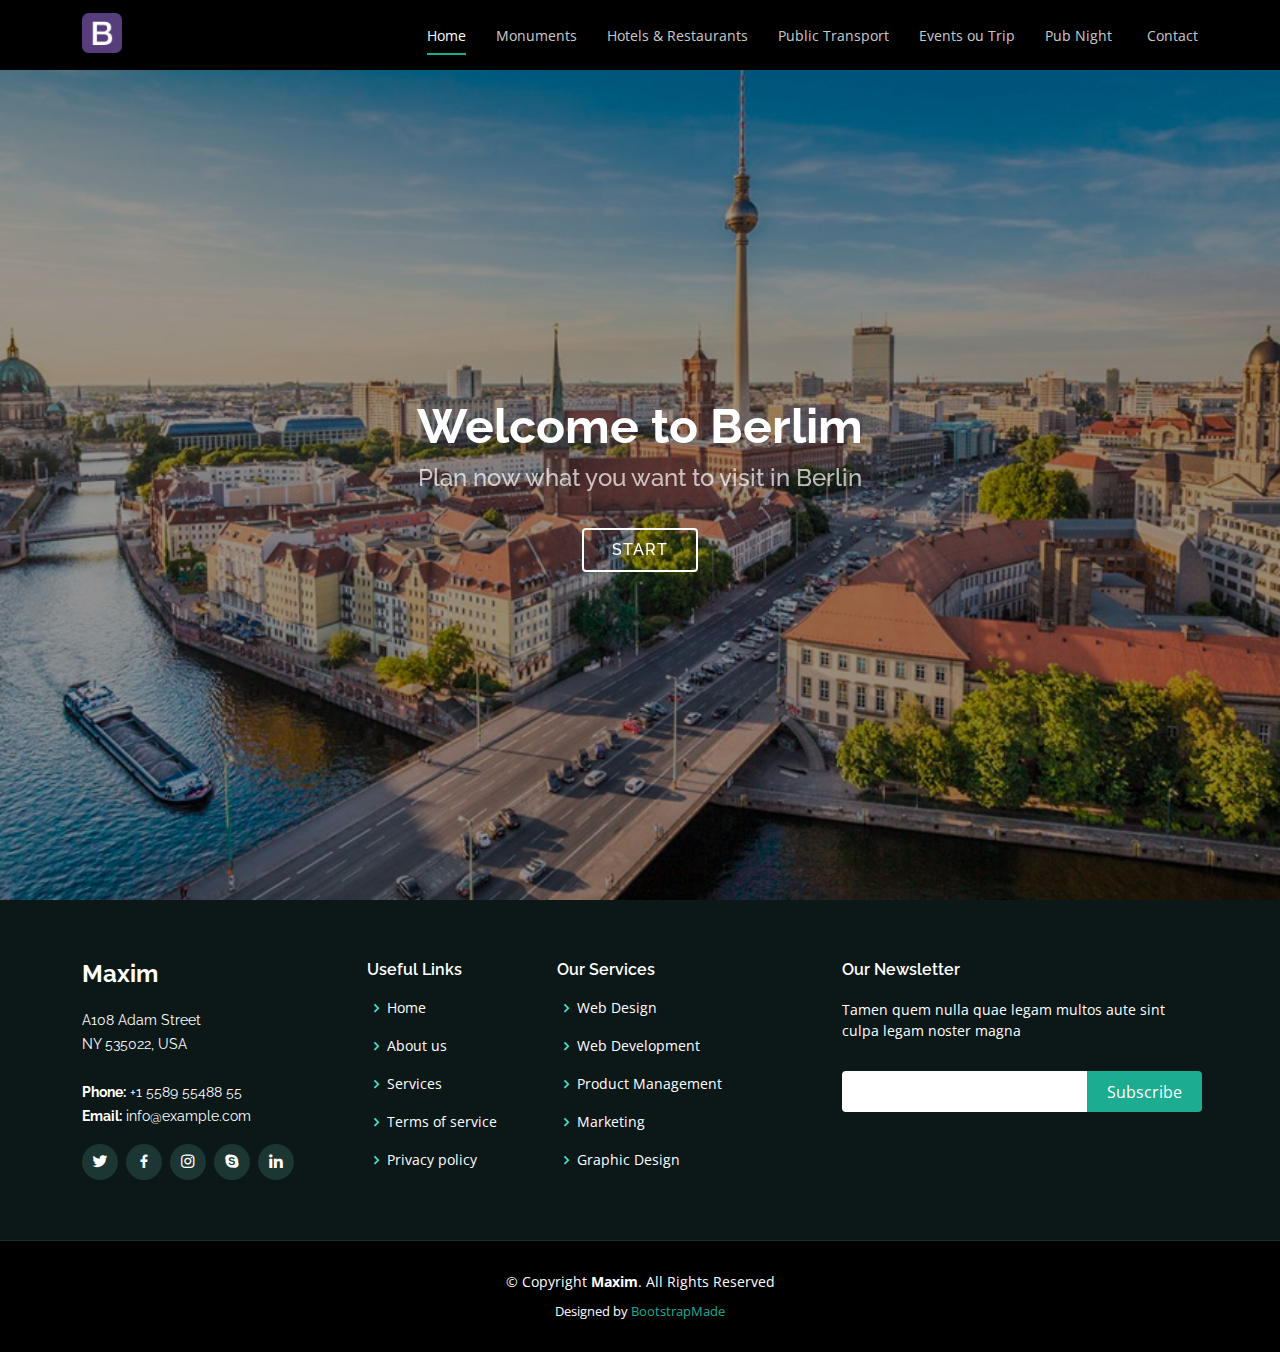
==== commit accbd48c: "nabvar" ====
--- a/index.html
+++ b/index.html
@@ -51,22 +51,13 @@
       <nav id="navbar" class="navbar">
         <ul>
           <li><a class="nav-link scrollto active" href="#hero">Home</a></li>
-          <li><a class="nav-link scrollto" href="#about">About</a></li>
-          <li><a class="nav-link scrollto" href="#services">Services</a></li>
-          <li><a class="nav-link scrollto " href="#portfolio">Portfolio</a></li>
-          <li><a class="nav-link scrollto" href="#team">Team</a></li>
-          <li class="dropdown"><a href="#"><span>Drop Down</span> <i class="bi bi-chevron-down"></i></a>
+          <li><a class="nav-link scrollto" href="#about">Monuments</a></li>
+          <li><a class="nav-link scrollto" href="#services">Hotels & Restaurants</a></li>
+          <li><a class="nav-link scrollto " href="#portfolio">Public Transport</a></li>
+          <li><a class="nav-link scrollto" href="#team">Events ou Trip</a></li>
+           <li class="dropdown"><a href="#"><span>Pub Night</span> <i class="bi"></i><!--<i class="bi bi-chevron-down"></i>--></a> 
             <ul>
               <li><a href="#">Drop Down 1</a></li>
-              <li class="dropdown"><a href="#"><span>Deep Drop Down</span> <i class="bi bi-chevron-right"></i></a>
-                <ul>
-                  <li><a href="#">Deep Drop Down 1</a></li>
-                  <li><a href="#">Deep Drop Down 2</a></li>
-                  <li><a href="#">Deep Drop Down 3</a></li>
-                  <li><a href="#">Deep Drop Down 4</a></li>
-                  <li><a href="#">Deep Drop Down 5</a></li>
-                </ul>
-              </li>
               <li><a href="#">Drop Down 2</a></li>
               <li><a href="#">Drop Down 3</a></li>
               <li><a href="#">Drop Down 4</a></li>
@@ -84,15 +75,15 @@
   <section id="hero" class="d-flex flex-column justify-content-center align-items-center">
     <div class="container text-center text-md-left" data-aos="fade-up">
       <h1>Welcome to Berlim</h1>
-      <h2>We are team of talented designers making websites with Bootstrap</h2>
-      <a href="#about" class="btn-get-started scrollto">Get Started</a>
+      <h2>Plan now what you want to visit in Berlin</h2>
+      <a href="#about" class="btn-get-started scrollto">Start</a>
     </div>
   </section><!-- End Hero -->
 
   <main id="main">
 
     <!-- ======= About Section ======= -->
-    <section id="about" class="about">
+    <!-- <section id="about" class="about">
       <div class="container">
 
         <div class="row">
@@ -126,10 +117,11 @@
         </div>
 
       </div>
-    </section><!-- End About Section -->
+    </section> -->
+    <!-- End About Section -->
 
     <!-- ======= Steps Section ======= -->
-    <section id="steps" class="steps section-bg">
+    <!-- <section id="steps" class="steps section-bg">
       <div class="container">
 
         <div class="row no-gutters">
@@ -173,10 +165,11 @@
         </div>
 
       </div>
-    </section><!-- End Steps Section -->
+    </section> -->
+    <!-- End Steps Section -->
 
     <!-- ======= Features Section ======= -->
-    <section id="features" class="features">
+    <!-- <section id="features" class="features">
       <div class="container">
 
         <div class="row">
@@ -235,10 +228,11 @@
         </div>
 
       </div>
-    </section><!-- End Features Section -->
+    </section> -->
+    <!-- End Features Section -->
 
     <!-- ======= Services Section ======= -->
-    <section id="services" class="services section-bg">
+    <!-- <section id="services" class="services section-bg">
       <div class="container">
 
         <div class="section-title" data-aos="fade-up">
@@ -282,10 +276,11 @@
         </div>
 
       </div>
-    </section><!-- End Services Section -->
+    </section> -->
+    <!-- End Services Section -->
 
     <!-- ======= Testimonials Section ======= -->
-    <section id="testimonials" class="testimonials">
+    <!-- <section id="testimonials" class="testimonials">
       <div class="container">
 
         <div class="section-title" data-aos="fade-up">
@@ -307,7 +302,7 @@
                 <h3>Saul Goodman</h3>
                 <h4>Ceo &amp; Founder</h4>
               </div>
-            </div><!-- End testimonial item -->
+            </div>
 
             <div class="swiper-slide">
               <div class="testimonial-item">
@@ -320,7 +315,7 @@
                 <h3>Sara Wilsson</h3>
                 <h4>Designer</h4>
               </div>
-            </div><!-- End testimonial item -->
+            </div>
 
             <div class="swiper-slide">
               <div class="testimonial-item">
@@ -333,7 +328,7 @@
                 <h3>Jena Karlis</h3>
                 <h4>Store Owner</h4>
               </div>
-            </div><!-- End testimonial item -->
+            </div>
 
             <div class="swiper-slide">
               <div class="testimonial-item">
@@ -346,7 +341,7 @@
                 <h3>Matt Brandon</h3>
                 <h4>Freelancer</h4>
               </div>
-            </div><!-- End testimonial item -->
+            </div>
 
             <div class="swiper-slide">
               <div class="testimonial-item">
@@ -359,17 +354,18 @@
                 <h3>John Larson</h3>
                 <h4>Entrepreneur</h4>
               </div>
-            </div><!-- End testimonial item -->
+            </div>
 
           </div>
           <div class="swiper-pagination"></div>
         </div>
 
       </div>
-    </section><!-- End Testimonials Section -->
+    </section> -->
+    <!-- End Testimonials Section -->
 
     <!-- ======= Portfolio Section ======= -->
-    <section id="portfolio" class="portfolio section-bg">
+    <!-- <section id="portfolio" class="portfolio section-bg">
       <div class="container">
 
         <div class="section-title" data-aos="fade-up">
@@ -519,10 +515,11 @@
         </div>
 
       </div>
-    </section><!-- End Portfolio Section -->
+    </section> -->
+    <!-- End Portfolio Section -->
 
     <!-- ======= Team Section ======= -->
-    <section id="team" class="team">
+    <!-- <section id="team" class="team">
       <div class="container">
 
         <div class="section-title" data-aos="fade-up">
@@ -607,10 +604,11 @@
         </div>
 
       </div>
-    </section><!-- End Team Section -->
+    </section> -->
+    <!-- End Team Section -->
 
     <!-- ======= F.A.Q Section ======= -->
-    <section id="faq" class="faq section-bg">
+    <!-- <section id="faq" class="faq section-bg">
       <div class="container">
 
         <div class="section-title" data-aos="fade-up">
@@ -669,10 +667,11 @@
         </div>
 
       </div>
-    </section><!-- End F.A.Q Section -->
+    </section> -->
+    <!-- End F.A.Q Section -->
 
     <!-- ======= Contact Section ======= -->
-    <section id="contact" class="contact">
+    <!-- <section id="contact" class="contact">
       <div class="container">
 
         <div class="section-title" data-aos="fade-up">
@@ -741,7 +740,8 @@
         </div>
 
       </div>
-    </section><!-- End Contact Section -->
+    </section> -->
+    <!-- End Contact Section -->
 
   </main><!-- End #main -->
 
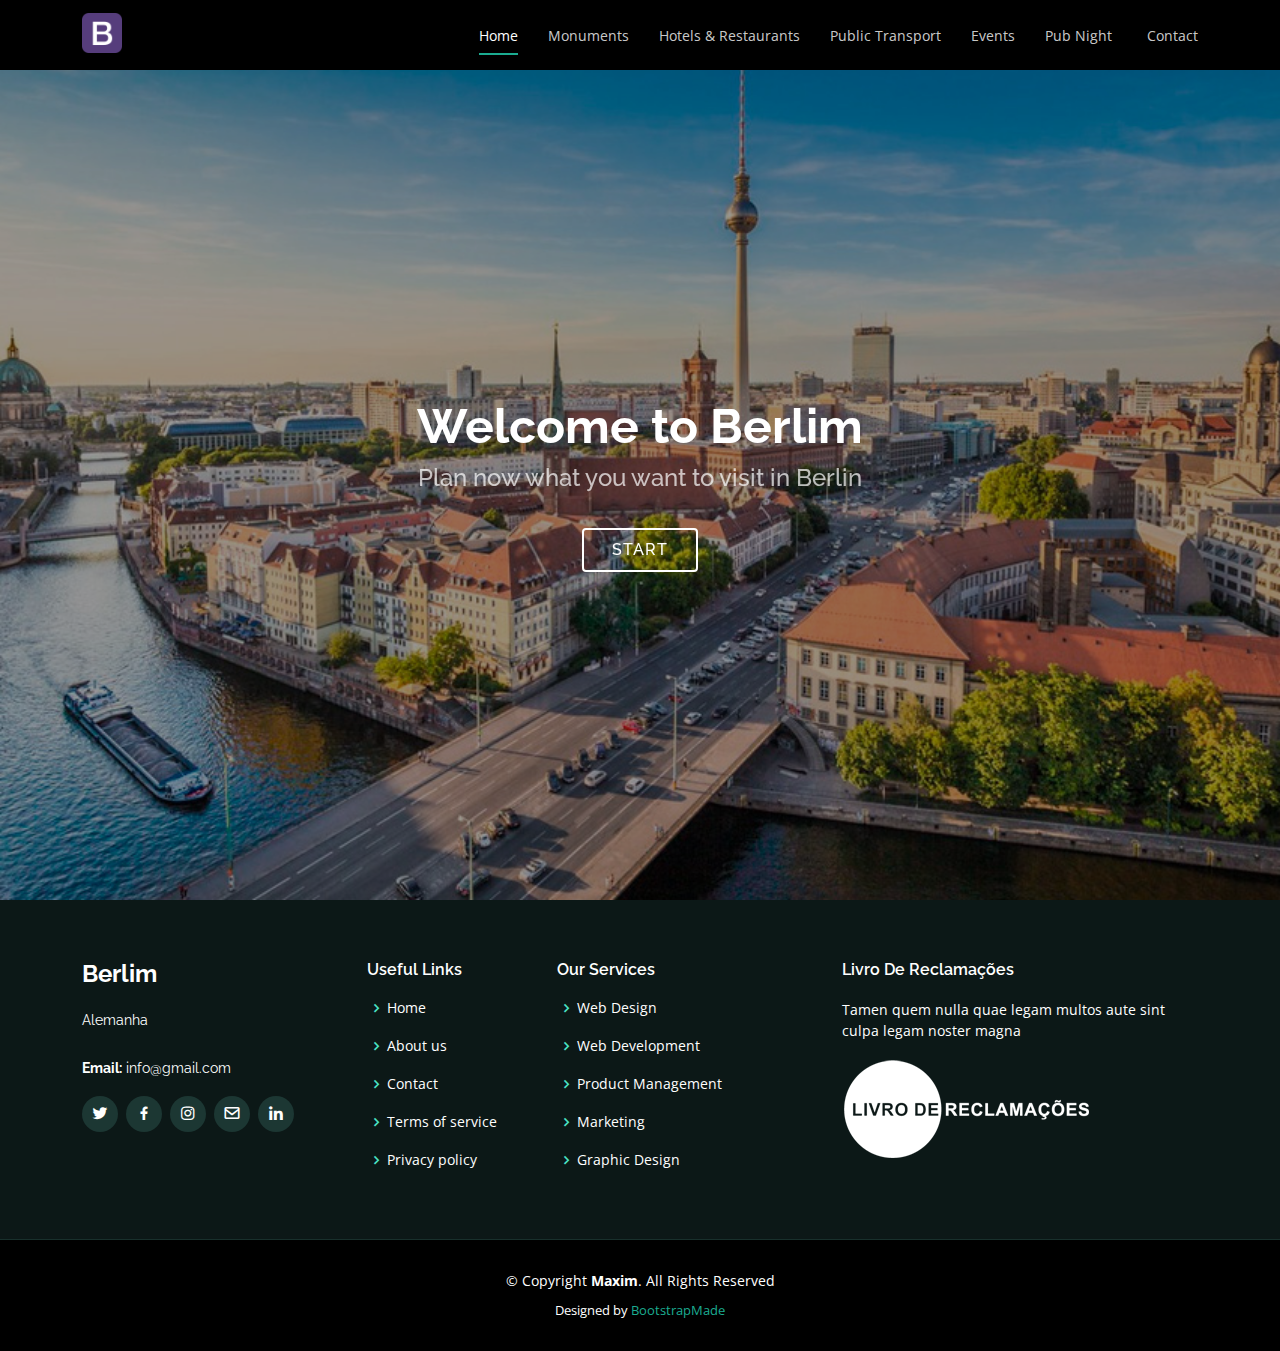
==== commit 5f807b4f: "footer 10%" ====
--- a/index.html
+++ b/index.html
@@ -1,89 +1,94 @@
 <!DOCTYPE html>
 <html lang="en">
 
-<head>
-  <meta charset="utf-8">
-  <meta content="width=device-width, initial-scale=1.0" name="viewport">
-
-  <title>Berlim</title>
-  <meta content="berlim" name="description">
-  <meta content="berlim" name="keywords">
-
-  <!-- Favicons -->
-  <link href="assets/img/favicon.png" rel="icon">
-  <link href="assets/img/apple-touch-icon.png" rel="apple-touch-icon">
-
-  <!-- Google Fonts -->
-  <link href="https://fonts.googleapis.com/css?family=Open+Sans:300,300i,400,400i,600,600i,700,700i|Raleway:300,300i,400,400i,500,500i,600,600i,700,700i|Poppins:300,300i,400,400i,500,500i,600,600i,700,700i" rel="stylesheet">
-
-  <!-- Vendor CSS Files -->
-  <link href="assets/vendor/aos/aos.css" rel="stylesheet">
-  <link href="assets/vendor/bootstrap/css/bootstrap.min.css" rel="stylesheet">
-  <link href="assets/vendor/bootstrap-icons/bootstrap-icons.css" rel="stylesheet">
-  <link href="assets/vendor/boxicons/css/boxicons.min.css" rel="stylesheet">
-  <link href="assets/vendor/glightbox/css/glightbox.min.css" rel="stylesheet">
-  <link href="assets/vendor/swiper/swiper-bundle.min.css" rel="stylesheet">
-
-  <!-- Template Main CSS File -->
-  <link href="assets/css/style.css" rel="stylesheet">
-
-  <!-- =======================================================
+  <head>
+    <meta charset="utf-8">
+    <meta content="width=device-width, initial-scale=1.0" name="viewport">
+    <title>Berlim</title>
+    <meta content="berlim" name="description">
+    <meta content="berlim" name="keywords">
+
+    <!-- Favicons -->
+    <link href="assets/img/favicon.png" rel="icon">
+    <link href="assets/img/apple-touch-icon.png" rel="apple-touch-icon">
+
+    <!-- Google Fonts -->
+    <link
+      href="https://fonts.googleapis.com/css?family=Open+Sans:300,300i,400,400i,600,600i,700,700i|Raleway:300,300i,400,400i,500,500i,600,600i,700,700i|Poppins:300,300i,400,400i,500,500i,600,600i,700,700i"
+      rel="stylesheet">
+
+    <!-- Vendor CSS Files -->
+    <link href="assets/vendor/aos/aos.css" rel="stylesheet">
+    <link href="assets/vendor/bootstrap/css/bootstrap.min.css" rel="stylesheet">
+    <link href="assets/vendor/bootstrap-icons/bootstrap-icons.css"
+      rel="stylesheet">
+    <link href="assets/vendor/boxicons/css/boxicons.min.css" rel="stylesheet">
+    <link href="assets/vendor/glightbox/css/glightbox.min.css" rel="stylesheet">
+    <link href="assets/vendor/swiper/swiper-bundle.min.css" rel="stylesheet">
+    <!-- Template Main CSS File -->
+    <link href="assets/css/style.css" rel="stylesheet">
+
+    <!-- =======================================================
   * Template Name: Maxim - v4.7.0
   * Template URL: https://bootstrapmade.com/maxim-free-onepage-bootstrap-theme/
   * Author: BootstrapMade.com
   * License: https://bootstrapmade.com/license/
   ======================================================== -->
-</head>
-
-<body>
-
-  <!-- ======= Header ======= -->
-  <header id="header" class="fixed-top d-flex align-items-center">
-    <div class="container d-flex justify-content-between">
-
-      <div class="logo">
-
-        <!-- <h1><a href="index.html">Berlim</a></h1> -->
-        <!-- Uncomment below if you prefer to use an image logo -->
-        <a href="index.html"><img src="assets/img/apple-touch-icon.png" alt="" class="img-fluid"></a>
-      </div>
-
-      <nav id="navbar" class="navbar">
-        <ul>
-          <li><a class="nav-link scrollto active" href="#hero">Home</a></li>
-          <li><a class="nav-link scrollto" href="#about">Monuments</a></li>
-          <li><a class="nav-link scrollto" href="#services">Hotels & Restaurants</a></li>
-          <li><a class="nav-link scrollto " href="#portfolio">Public Transport</a></li>
-          <li><a class="nav-link scrollto" href="#team">Events ou Trip</a></li>
-           <li class="dropdown"><a href="#"><span>Pub Night</span> <i class="bi"></i><!--<i class="bi bi-chevron-down"></i>--></a> 
-            <ul>
-              <li><a href="#">Drop Down 1</a></li>
-              <li><a href="#">Drop Down 2</a></li>
-              <li><a href="#">Drop Down 3</a></li>
-              <li><a href="#">Drop Down 4</a></li>
-            </ul>
-          </li>
-          <li><a class="nav-link scrollto" href="#contact">Contact</a></li>
-        </ul>
-        <i class="bi bi-list mobile-nav-toggle"></i>
-      </nav><!-- .navbar -->
-
-    </div>
-  </header><!-- End Header -->
-
-  <!-- ======= Hero Section ======= -->
-  <section id="hero" class="d-flex flex-column justify-content-center align-items-center">
-    <div class="container text-center text-md-left" data-aos="fade-up">
-      <h1>Welcome to Berlim</h1>
-      <h2>Plan now what you want to visit in Berlin</h2>
-      <a href="#about" class="btn-get-started scrollto">Start</a>
-    </div>
-  </section><!-- End Hero -->
-
-  <main id="main">
-
-    <!-- ======= About Section ======= -->
-    <!-- <section id="about" class="about">
+  </head>
+
+  <body>
+
+    <!-- ======= Header ======= -->
+    <header id="header" class="fixed-top d-flex align-items-center">
+      <div class="container d-flex justify-content-between">
+
+        <div class="logo">
+
+          <!-- <h1><a href="index.html">Berlim</a></h1> -->
+          <!-- Uncomment below if you prefer to use an image logo -->
+          <a href="index.html"><img src="assets/img/apple-touch-icon.png" alt=""
+              class="img-fluid"></a>
+        </div>
+
+        <nav id="navbar" class="navbar">
+          <ul>
+            <li><a class="nav-link scrollto active" href="#hero">Home</a></li>
+            <li><a class="nav-link scrollto" href="#about">Monuments</a></li>
+            <li><a class="nav-link scrollto" href="#services">Hotels &
+                Restaurants</a></li>
+            <li><a class="nav-link scrollto" href="#portfolio">Public Transport</a></li>
+            <li><a class="nav-link scrollto" href="#team">Events</a></li>
+            <li class="dropdown"><a href="#"><span>Pub Night</span> <i
+                  class="bi"></i><!--<i class="bi bi-chevron-down"></i>--></a>
+              <ul>
+                <li><a href="#">Drop Down 1</a></li>
+                <li><a href="#">Drop Down 2</a></li>
+                <li><a href="#">Drop Down 3</a></li>
+                <li><a href="#">Drop Down 4</a></li>
+              </ul>
+            </li>
+            <li><a class="nav-link scrollto" href="#contact">Contact</a></li>
+          </ul>
+          <i class="bi bi-list mobile-nav-toggle"></i>
+        </nav><!-- .navbar -->
+
+      </div>
+    </header><!-- End Header -->
+
+    <!-- ======= Hero Section ======= -->
+    <section id="hero" class="d-flex flex-column justify-content-center
+      align-items-center">
+      <div class="container text-center text-md-left" data-aos="fade-up">
+        <h1>Welcome to Berlim</h1>
+        <h2>Plan now what you want to visit in Berlin</h2>
+        <a href="#about" class="btn-get-started scrollto">Start</a>
+      </div>
+    </section><!-- End Hero -->
+
+    <main id="main">
+
+      <!-- ======= About Section ======= -->
+      <!-- <section id="about" class="about">
       <div class="container">
 
         <div class="row">
@@ -118,10 +123,10 @@
 
       </div>
     </section> -->
-    <!-- End About Section -->
-
-    <!-- ======= Steps Section ======= -->
-    <!-- <section id="steps" class="steps section-bg">
+      <!-- End About Section -->
+
+      <!-- ======= Steps Section ======= -->
+      <!-- <section id="steps" class="steps section-bg">
       <div class="container">
 
         <div class="row no-gutters">
@@ -166,10 +171,10 @@
 
       </div>
     </section> -->
-    <!-- End Steps Section -->
-
-    <!-- ======= Features Section ======= -->
-    <!-- <section id="features" class="features">
+      <!-- End Steps Section -->
+
+      <!-- ======= Features Section ======= -->
+      <!-- <section id="features" class="features">
       <div class="container">
 
         <div class="row">
@@ -229,10 +234,10 @@
 
       </div>
     </section> -->
-    <!-- End Features Section -->
-
-    <!-- ======= Services Section ======= -->
-    <!-- <section id="services" class="services section-bg">
+      <!-- End Features Section -->
+
+      <!-- ======= Services Section ======= -->
+      <!-- <section id="services" class="services section-bg">
       <div class="container">
 
         <div class="section-title" data-aos="fade-up">
@@ -277,10 +282,10 @@
 
       </div>
     </section> -->
-    <!-- End Services Section -->
-
-    <!-- ======= Testimonials Section ======= -->
-    <!-- <section id="testimonials" class="testimonials">
+      <!-- End Services Section -->
+
+      <!-- ======= Testimonials Section ======= -->
+      <!-- <section id="testimonials" class="testimonials">
       <div class="container">
 
         <div class="section-title" data-aos="fade-up">
@@ -362,10 +367,10 @@
 
       </div>
     </section> -->
-    <!-- End Testimonials Section -->
-
-    <!-- ======= Portfolio Section ======= -->
-    <!-- <section id="portfolio" class="portfolio section-bg">
+      <!-- End Testimonials Section -->
+
+      <!-- ======= Portfolio Section ======= -->
+      <!-- <section id="portfolio" class="portfolio section-bg">
       <div class="container">
 
         <div class="section-title" data-aos="fade-up">
@@ -516,10 +521,10 @@
 
       </div>
     </section> -->
-    <!-- End Portfolio Section -->
-
-    <!-- ======= Team Section ======= -->
-    <!-- <section id="team" class="team">
+      <!-- End Portfolio Section -->
+
+      <!-- ======= Team Section ======= -->
+      <!-- <section id="team" class="team">
       <div class="container">
 
         <div class="section-title" data-aos="fade-up">
@@ -605,10 +610,10 @@
 
       </div>
     </section> -->
-    <!-- End Team Section -->
-
-    <!-- ======= F.A.Q Section ======= -->
-    <!-- <section id="faq" class="faq section-bg">
+      <!-- End Team Section -->
+
+      <!-- ======= F.A.Q Section ======= -->
+      <!-- <section id="faq" class="faq section-bg">
       <div class="container">
 
         <div class="section-title" data-aos="fade-up">
@@ -668,10 +673,10 @@
 
       </div>
     </section> -->
-    <!-- End F.A.Q Section -->
-
-    <!-- ======= Contact Section ======= -->
-    <!-- <section id="contact" class="contact">
+      <!-- End F.A.Q Section -->
+
+      <!-- ======= Contact Section ======= -->
+      <!-- <section id="contact" class="contact">
       <div class="container">
 
         <div class="section-title" data-aos="fade-up">
@@ -741,97 +746,100 @@
 
       </div>
     </section> -->
-    <!-- End Contact Section -->
-
-  </main><!-- End #main -->
-
-  <!-- ======= Footer ======= -->
-  <footer id="footer">
-    <div class="footer-top">
-      <div class="container">
-        <div class="row">
-
-          <div class="col-lg-3 col-md-6">
-            <div class="footer-info">
-              <h3>Maxim</h3>
-              <p>
-                A108 Adam Street <br>
-                NY 535022, USA<br><br>
-                <strong>Phone:</strong> +1 5589 55488 55<br>
-                <strong>Email:</strong> info@example.com<br>
-              </p>
-              <div class="social-links mt-3">
-                <a href="#" class="twitter"><i class="bx bxl-twitter"></i></a>
-                <a href="#" class="facebook"><i class="bx bxl-facebook"></i></a>
-                <a href="#" class="instagram"><i class="bx bxl-instagram"></i></a>
-                <a href="#" class="google-plus"><i class="bx bxl-skype"></i></a>
-                <a href="#" class="linkedin"><i class="bx bxl-linkedin"></i></a>
-              </div>
-            </div>
-          </div>
-
-          <div class="col-lg-2 col-md-6 footer-links">
-            <h4>Useful Links</h4>
-            <ul>
-              <li><i class="bx bx-chevron-right"></i> <a href="#">Home</a></li>
-              <li><i class="bx bx-chevron-right"></i> <a href="#">About us</a></li>
-              <li><i class="bx bx-chevron-right"></i> <a href="#">Services</a></li>
-              <li><i class="bx bx-chevron-right"></i> <a href="#">Terms of service</a></li>
-              <li><i class="bx bx-chevron-right"></i> <a href="#">Privacy policy</a></li>
-            </ul>
-          </div>
-
-          <div class="col-lg-3 col-md-6 footer-links">
-            <h4>Our Services</h4>
-            <ul>
-              <li><i class="bx bx-chevron-right"></i> <a href="#">Web Design</a></li>
-              <li><i class="bx bx-chevron-right"></i> <a href="#">Web Development</a></li>
-              <li><i class="bx bx-chevron-right"></i> <a href="#">Product Management</a></li>
-              <li><i class="bx bx-chevron-right"></i> <a href="#">Marketing</a></li>
-              <li><i class="bx bx-chevron-right"></i> <a href="#">Graphic Design</a></li>
-            </ul>
-          </div>
-
-          <div class="col-lg-4 col-md-6 footer-newsletter">
-            <h4>Our Newsletter</h4>
-            <p>Tamen quem nulla quae legam multos aute sint culpa legam noster magna</p>
-            <form action="" method="post">
-              <input type="email" name="email"><input type="submit" value="Subscribe">
-            </form>
-
-          </div>
-
-        </div>
-      </div>
-    </div>
-
-    <div class="container">
-      <div class="copyright">
-        &copy; Copyright <strong><span>Maxim</span></strong>. All Rights Reserved
-      </div>
-      <div class="credits">
-        <!-- All the links in the footer should remain intact. -->
-        <!-- You can delete the links only if you purchased the pro version. -->
-        <!-- Licensing information: https://bootstrapmade.com/license/ -->
-        <!-- Purchase the pro version with working PHP/AJAX contact form: https://bootstrapmade.com/maxim-free-onepage-bootstrap-theme/ -->
-        Designed by <a href="https://bootstrapmade.com/">BootstrapMade</a>
-      </div>
-    </div>
-  </footer><!-- End Footer -->
-
-  <a href="#" class="back-to-top d-flex align-items-center justify-content-center"><i class="bi bi-arrow-up-short"></i></a>
-
-  <!-- Vendor JS Files -->
-  <script src="assets/vendor/aos/aos.js"></script>
-  <script src="assets/vendor/bootstrap/js/bootstrap.bundle.min.js"></script>
-  <script src="assets/vendor/glightbox/js/glightbox.min.js"></script>
-  <script src="assets/vendor/isotope-layout/isotope.pkgd.min.js"></script>
-  <script src="assets/vendor/swiper/swiper-bundle.min.js"></script>
-  <script src="assets/vendor/php-email-form/validate.js"></script>
-
-  <!-- Template Main JS File -->
-  <script src="assets/js/main.js"></script>
-
-</body>
+      <!-- End Contact Section -->
+
+    </main><!-- End #main -->
+
+    <!-- ======= Footer ======= -->
+    <footer id="footer">
+      <div class="footer-top">
+        <div class="container">
+          <div class="row">
+
+            <div class="col-lg-3 col-md-6">
+              <div class="footer-info">
+                <h3>Berlim</h3>
+                <p>
+                  Alemanha<br><br>
+                  <strong>Email:</strong> info@gmail.com<br>
+                </p>
+                <div class="social-links mt-3">
+                  <a href="#" class="twitter"><i class="bx bxl-twitter"></i></a>
+                  <a href="#" class="facebook"><i class="bx bxl-facebook"></i></a>
+                  <a href="#" class="instagram"><i class="bx bxl-instagram"></i></a>
+                  <a href="#" class="google-plus"><i class="bx bx-envelope"></i></a>
+                  <a href="#" class="linkedin"><i class="bx bxl-linkedin"></i></a>
+                </div>
+              </div>
+            </div>
+
+            <div class="col-lg-2 col-md-6 footer-links">
+              <h4>Useful Links</h4>
+              <ul>
+                <li><i class="bx bx-chevron-right"></i> <a href="#">Home</a></li>
+                <li><i class="bx bx-chevron-right"></i> <a href="#">About us</a></li>
+                <li><i class="bx bx-chevron-right"></i> <a href="#">Contact</a></li>
+                <li><i class="bx bx-chevron-right"></i> <a href="#">Terms of
+                    service</a></li>
+                <li><i class="bx bx-chevron-right"></i> <a href="#">Privacy
+                    policy</a></li>
+              </ul>
+            </div>
+
+            <div class="col-lg-3 col-md-6 footer-links">
+              <h4>Our Services</h4>
+              <ul>
+                <li><i class="bx bx-chevron-right"></i> <a href="#">Web Design</a></li>
+                <li><i class="bx bx-chevron-right"></i> <a href="#">Web
+                    Development</a></li>
+                <li><i class="bx bx-chevron-right"></i> <a href="#">Product
+                    Management</a></li>
+                <li><i class="bx bx-chevron-right"></i> <a href="#">Marketing</a></li>
+                <li><i class="bx bx-chevron-right"></i> <a href="#">Graphic
+                    Design</a></li>
+              </ul>
+            </div>
+
+            <div class="col-lg-4 col-md-6 footer-newsletter">
+              <h4>Livro De Reclamações</h4>
+              <p>Tamen quem nulla quae legam multos aute sint culpa legam noster
+                magna</p>
+              <a href="https://www.livroreclamacoes.pt/Inicio/"><img src="assets/img/livroReclamacoes.png" alt=""></a>
+            </div>
+
+          </div>
+        </div>
+      </div>
+
+      <div class="container">
+        <div class="copyright">
+          &copy; Copyright <strong><span>Maxim</span></strong>. All Rights
+          Reserved
+        </div>
+        <div class="credits">
+          <!-- All the links in the footer should remain intact. -->
+          <!-- You can delete the links only if you purchased the pro version. -->
+          <!-- Licensing information: https://bootstrapmade.com/license/ -->
+          <!-- Purchase the pro version with working PHP/AJAX contact form: https://bootstrapmade.com/maxim-free-onepage-bootstrap-theme/ -->
+          Designed by <a href="https://bootstrapmade.com/">BootstrapMade</a>
+        </div>
+      </div>
+    </footer><!-- End Footer -->
+
+    <a href="#" class="back-to-top d-flex align-items-center
+      justify-content-center"><i class="bi bi-arrow-up-short"></i></a>
+
+    <!-- Vendor JS Files -->
+    <script src="assets/vendor/aos/aos.js"></script>
+    <script src="assets/vendor/bootstrap/js/bootstrap.bundle.min.js"></script>
+    <script src="assets/vendor/glightbox/js/glightbox.min.js"></script>
+    <script src="assets/vendor/isotope-layout/isotope.pkgd.min.js"></script>
+    <script src="assets/vendor/swiper/swiper-bundle.min.js"></script>
+    <script src="assets/vendor/php-email-form/validate.js"></script>
+
+    <!-- Template Main JS File -->
+    <script src="assets/js/main.js"></script>
+
+  </body>
 
 </html>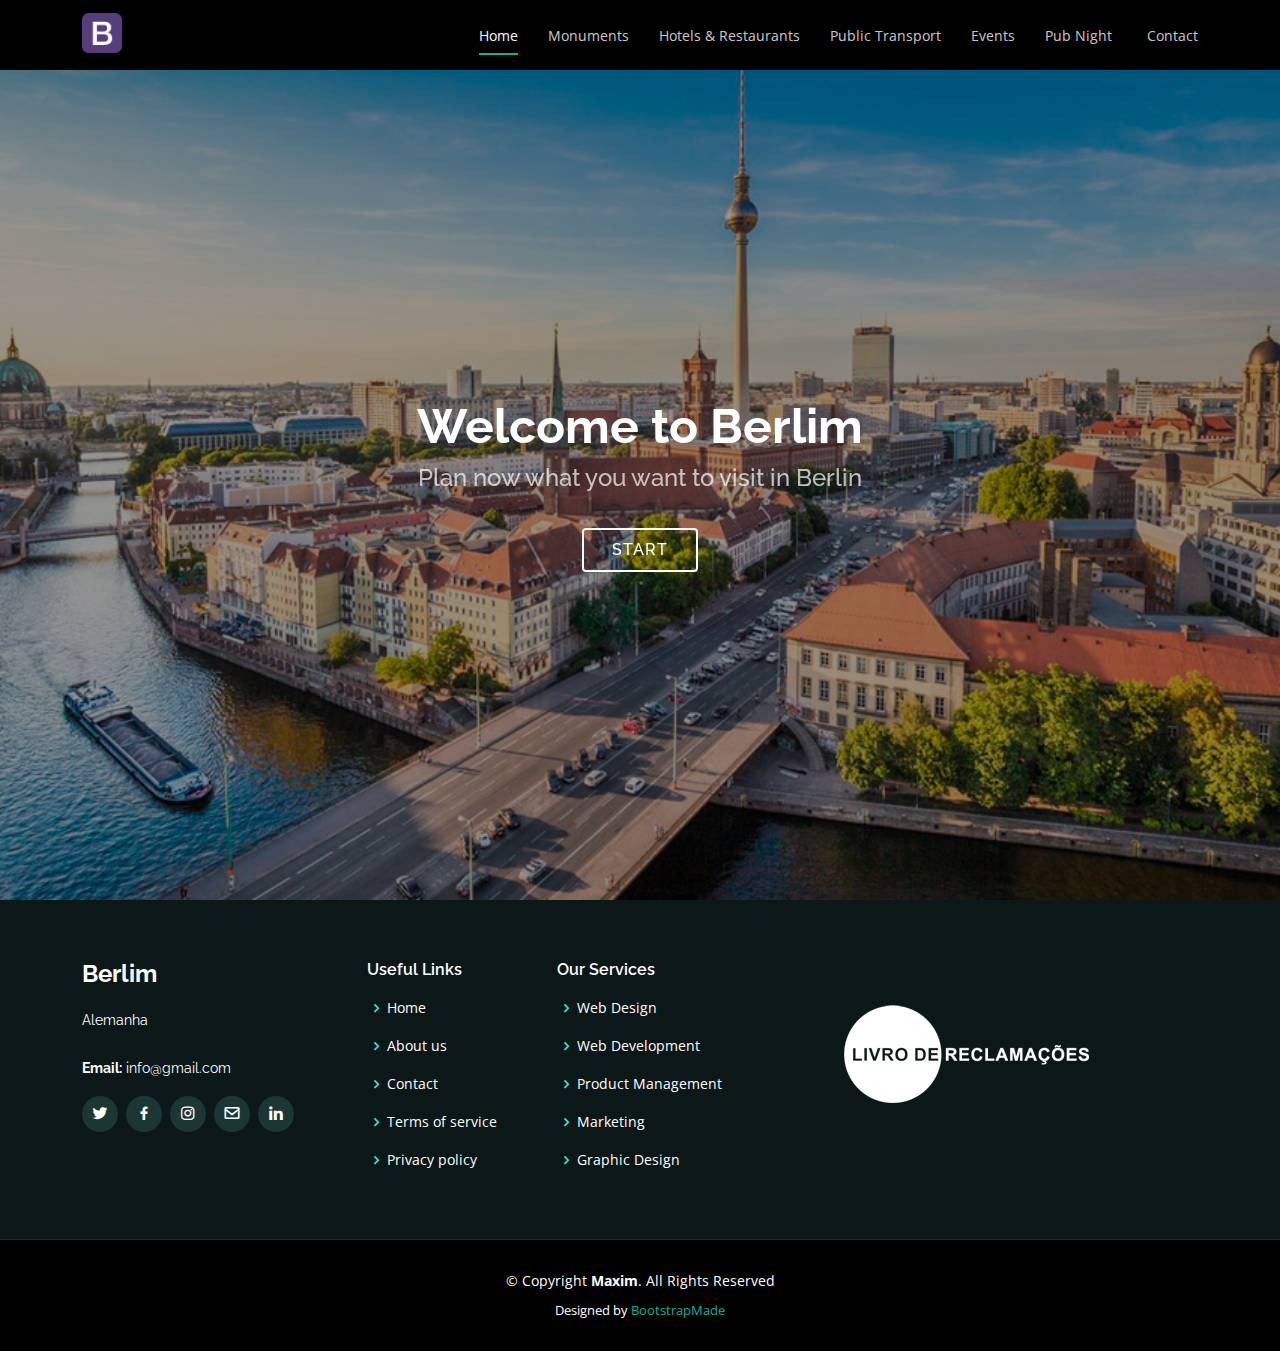
==== commit f3ba7254: "footer 20%" ====
--- a/index.html
+++ b/index.html
@@ -767,7 +767,7 @@
                   <a href="#" class="twitter"><i class="bx bxl-twitter"></i></a>
                   <a href="#" class="facebook"><i class="bx bxl-facebook"></i></a>
                   <a href="#" class="instagram"><i class="bx bxl-instagram"></i></a>
-                  <a href="#" class="google-plus"><i class="bx bx-envelope"></i></a>
+                  <a href="mailto:" target="_blank" class="google-plus"><i class="bx bx-envelope"></i></a>
                   <a href="#" class="linkedin"><i class="bx bxl-linkedin"></i></a>
                 </div>
               </div>
@@ -801,10 +801,12 @@
             </div>
 
             <div class="col-lg-4 col-md-6 footer-newsletter">
-              <h4>Livro De Reclamações</h4>
+              <!-- <h4>Livro De Reclamações</h4>
               <p>Tamen quem nulla quae legam multos aute sint culpa legam noster
-                magna</p>
-              <a href="https://www.livroreclamacoes.pt/Inicio/"><img src="assets/img/livroReclamacoes.png" alt=""></a>
+                magna</p> -->
+                <br><br>
+              <a href="https://www.livroreclamacoes.pt/Inicio/" target="_blank"><img
+                  src="assets/img/livroReclamacoes.png" alt=""></a>
             </div>
 
           </div>
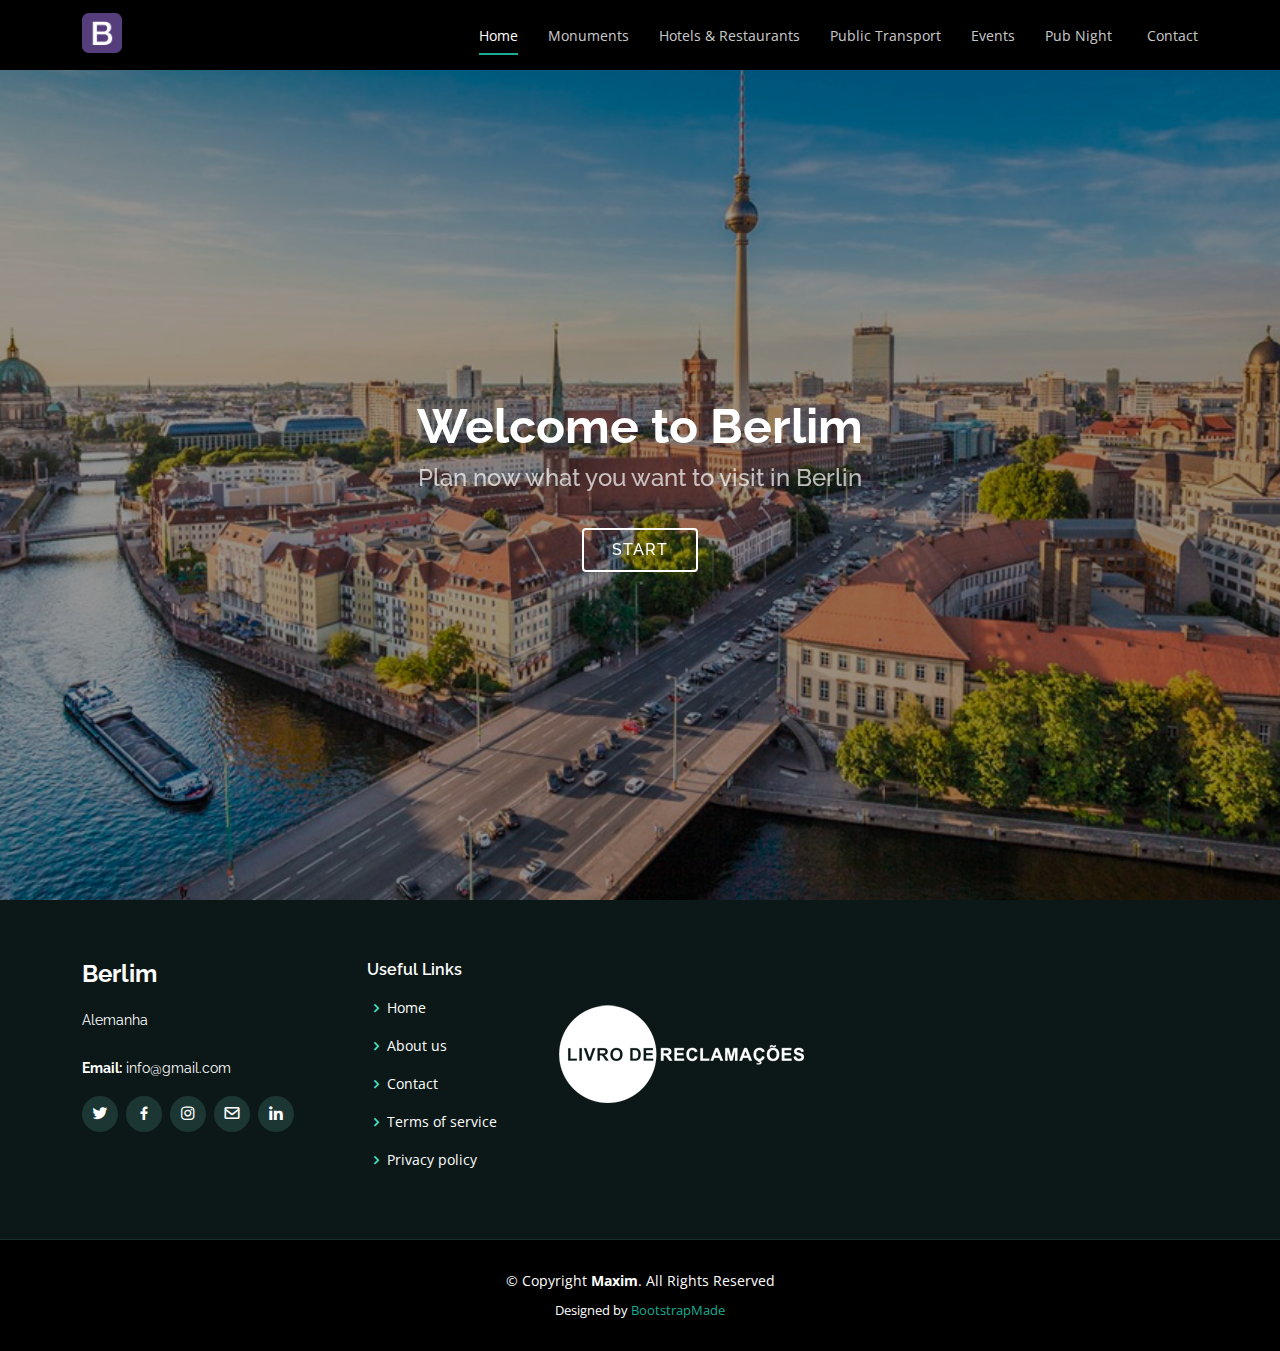
==== commit e41d272c: "footer test" ====
--- a/index.html
+++ b/index.html
@@ -786,7 +786,7 @@
               </ul>
             </div>
 
-            <div class="col-lg-3 col-md-6 footer-links">
+            <!-- <div class="col-lg-3 col-md-6 footer-links">
               <h4>Our Services</h4>
               <ul>
                 <li><i class="bx bx-chevron-right"></i> <a href="#">Web Design</a></li>
@@ -798,7 +798,7 @@
                 <li><i class="bx bx-chevron-right"></i> <a href="#">Graphic
                     Design</a></li>
               </ul>
-            </div>
+            </div> -->
 
             <div class="col-lg-4 col-md-6 footer-newsletter">
               <!-- <h4>Livro De Reclamações</h4>
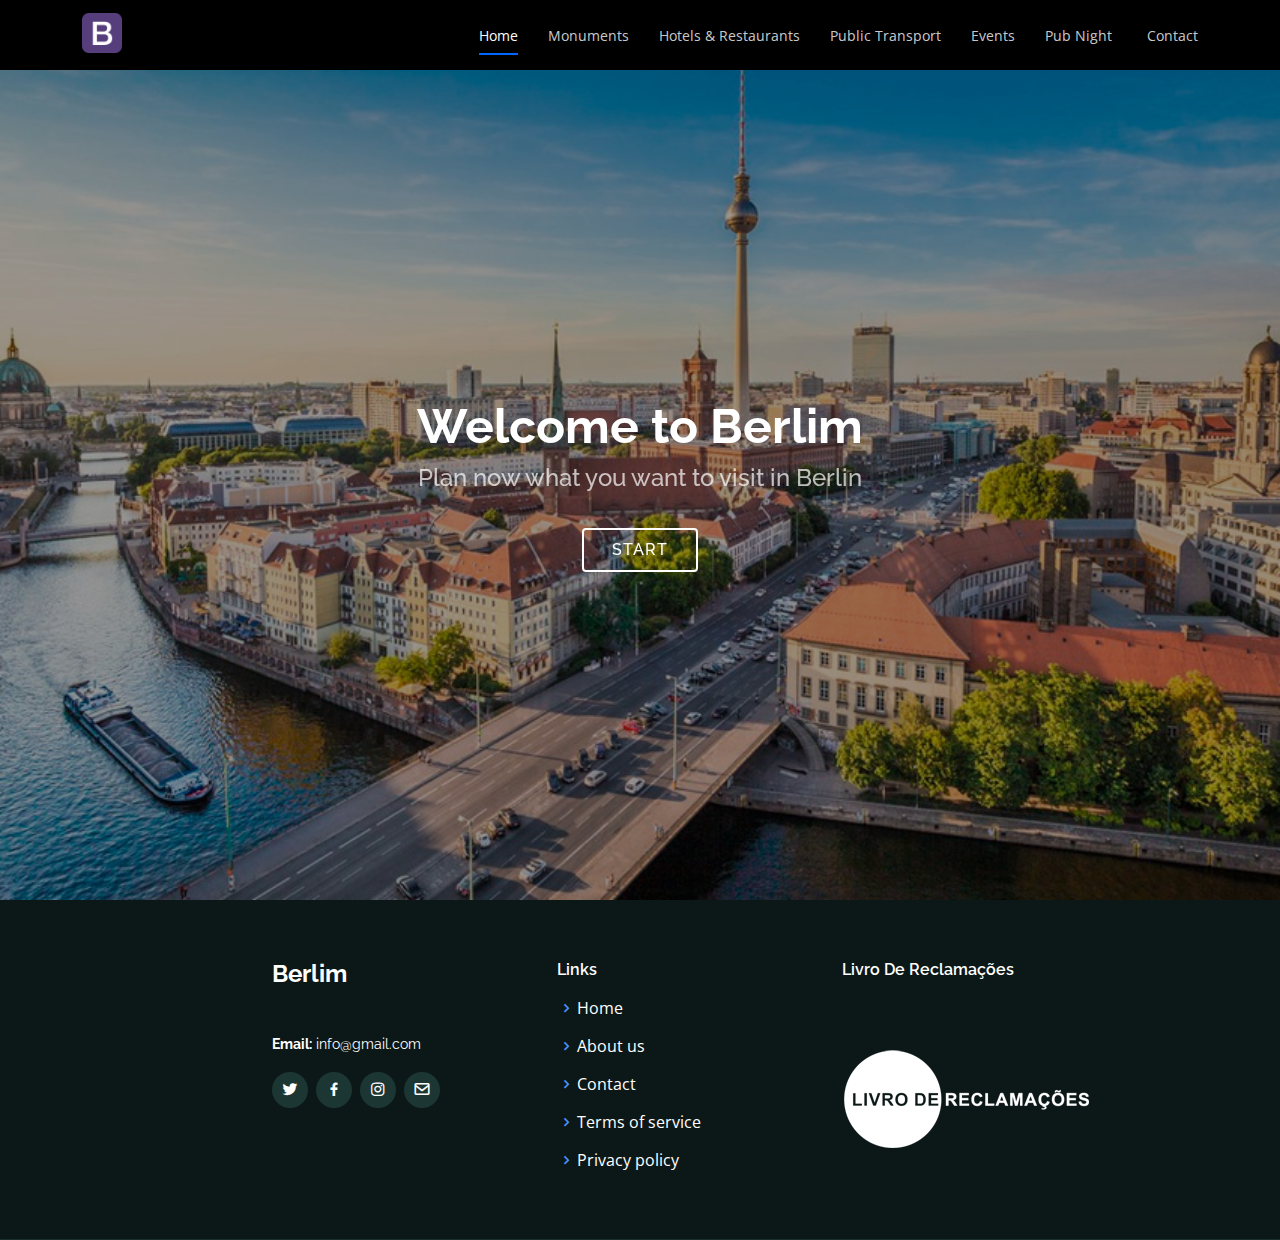
==== commit 31c8c5d7: "footer 30%" ====
--- a/index.html
+++ b/index.html
@@ -756,25 +756,29 @@
         <div class="container">
           <div class="row">
 
-            <div class="col-lg-3 col-md-6">
+            <div class="col-lg-2 col-md-6">
+              
+            </div>
+
+            <div class="col-lg-3 col-md-6 footer-links">
               <div class="footer-info">
                 <h3>Berlim</h3>
                 <p>
-                  Alemanha<br><br>
+                  <br>
                   <strong>Email:</strong> info@gmail.com<br>
                 </p>
                 <div class="social-links mt-3">
                   <a href="#" class="twitter"><i class="bx bxl-twitter"></i></a>
                   <a href="#" class="facebook"><i class="bx bxl-facebook"></i></a>
                   <a href="#" class="instagram"><i class="bx bxl-instagram"></i></a>
-                  <a href="mailto:" target="_blank" class="google-plus"><i class="bx bx-envelope"></i></a>
-                  <a href="#" class="linkedin"><i class="bx bxl-linkedin"></i></a>
-                </div>
-              </div>
-            </div>
-
-            <div class="col-lg-2 col-md-6 footer-links">
-              <h4>Useful Links</h4>
+                  <a href="mailto:" target="_blank" class="google-plus"><i
+                      class="bx bx-envelope"></i></a>
+                </div>
+              </div>
+            </div>
+
+            <div class="col-lg-3 col-md-6 footer-links">
+              <h4>Links</h4>
               <ul>
                 <li><i class="bx bx-chevron-right"></i> <a href="#">Home</a></li>
                 <li><i class="bx bx-chevron-right"></i> <a href="#">About us</a></li>
@@ -785,7 +789,6 @@
                     policy</a></li>
               </ul>
             </div>
-
             <!-- <div class="col-lg-3 col-md-6 footer-links">
               <h4>Our Services</h4>
               <ul>
@@ -801,10 +804,8 @@
             </div> -->
 
             <div class="col-lg-4 col-md-6 footer-newsletter">
-              <!-- <h4>Livro De Reclamações</h4>
-              <p>Tamen quem nulla quae legam multos aute sint culpa legam noster
-                magna</p> -->
-                <br><br>
+             <h4>Livro De Reclamações</h4>
+              <br><br>
               <a href="https://www.livroreclamacoes.pt/Inicio/" target="_blank"><img
                   src="assets/img/livroReclamacoes.png" alt=""></a>
             </div>
@@ -813,19 +814,7 @@
         </div>
       </div>
 
-      <div class="container">
-        <div class="copyright">
-          &copy; Copyright <strong><span>Maxim</span></strong>. All Rights
-          Reserved
-        </div>
-        <div class="credits">
-          <!-- All the links in the footer should remain intact. -->
-          <!-- You can delete the links only if you purchased the pro version. -->
-          <!-- Licensing information: https://bootstrapmade.com/license/ -->
-          <!-- Purchase the pro version with working PHP/AJAX contact form: https://bootstrapmade.com/maxim-free-onepage-bootstrap-theme/ -->
-          Designed by <a href="https://bootstrapmade.com/">BootstrapMade</a>
-        </div>
-      </div>
+  
     </footer><!-- End Footer -->
 
     <a href="#" class="back-to-top d-flex align-items-center
--- a/assets/css/style.css
+++ b/assets/css/style.css
@@ -14,12 +14,12 @@
 }
 
 a {
-  color: #1bac91;
+  color: #0066ff;
   text-decoration: none;
 }
 
 a:hover {
-  color: #22d8b6;
+  color: #4d94ff;
   text-decoration: none;
 }
 
@@ -37,7 +37,7 @@
   right: 15px;
   bottom: 15px;
   z-index: 996;
-  background: #1bac91;
+  background: #0066ff;
   width: 40px;
   height: 40px;
   border-radius: 4px;
@@ -49,7 +49,7 @@
   line-height: 0;
 }
 .back-to-top:hover {
-  background: #21cfaf;
+  background: #4d94ff;
   color: #fff;
 }
 .back-to-top.active {
@@ -143,10 +143,9 @@
   height: 2px;
   bottom: 3px;
   left: 0;
-  background-color: #1bac91;
+  background-color: #0066ff;
   visibility: hidden;
   width: 0px;
-  transition: all 0.3s ease-in-out 0s;
 }
 .navbar a:hover:before, .navbar li:hover > a:before, .navbar .active:before {
   visibility: visible;
@@ -183,7 +182,7 @@
   font-size: 12px;
 }
 .navbar .dropdown ul a:hover, .navbar .dropdown ul .active:hover, .navbar .dropdown ul li:hover > a {
-  color: #1bac91;
+  color: #0066ff;
 }
 .navbar .dropdown:hover > ul {
   opacity: 1;
@@ -270,7 +269,7 @@
   color: #21413c;
 }
 .navbar-mobile a:hover, .navbar-mobile .active, .navbar-mobile li:hover > a {
-  color: #1bac91;
+  color: #0066ff;
 }
 .navbar-mobile .getstarted, .navbar-mobile .getstarted:focus {
   margin: 15px;
@@ -296,7 +295,7 @@
   font-size: 12px;
 }
 .navbar-mobile .dropdown ul a:hover, .navbar-mobile .dropdown ul .active:hover, .navbar-mobile .dropdown ul li:hover > a {
-  color: #1bac91;
+  color: #0066ff;
 }
 .navbar-mobile .dropdown > .dropdown-active {
   display: block;
@@ -350,10 +349,12 @@
   transition: 0.5s;
   border: 2px solid #fff;
   color: #fff;
+  
 }
 #hero .btn-get-started:hover {
-  border-color: #1bac91;
-  background: #1bac91;
+  border-color: #0066ff;
+  background: #0066ff;
+  
 }
 @media (min-width: 1024px) {
   #hero {
@@ -472,7 +473,7 @@
 .about .icon-box i {
   font-size: 48px;
   float: left;
-  color: #1bac91;
+  color: #0066ff;
 }
 .about .icon-box h4 {
   font-size: 22px;
@@ -505,7 +506,7 @@
   display: block;
   font-size: 24px;
   font-weight: 400;
-  color: #1bac91;
+  color: #0066ff;
 }
 .steps .content-item h4 {
   font-size: 28px;
@@ -539,7 +540,7 @@
   color: #21413c;
 }
 .features .nav-link:hover {
-  color: #1bac91;
+  color: #0066ff;
 }
 .features .nav-link h4 {
   font-size: 18px;
@@ -553,7 +554,7 @@
   box-shadow: 0px 2px 15px rgba(0, 0, 0, 0.12);
 }
 .features .nav-link.active h4 {
-  color: #1bac91;
+  color: #0066ff;
 }
 .features .tab-pane.active {
   -webkit-animation: slide-down 0.5s ease-out;
@@ -687,10 +688,10 @@
   height: 12px;
   background-color: #fff;
   opacity: 1;
-  border: 1px solid #1bac91;
+  border: 1px solid #0066ff;
 }
 .testimonials .swiper-pagination .swiper-pagination-bullet-active {
-  background-color: #1bac91;
+  background-color: #0066ff;
 }
 
 /*--------------------------------------------------------------
@@ -722,7 +723,7 @@
   transition: all 0.3s ease-in-out;
 }
 .portfolio #portfolio-flters li:hover, .portfolio #portfolio-flters li.filter-active {
-  color: #1bac91;
+  color: #0066ff;
 }
 .portfolio #portfolio-flters li:last-child {
   margin-right: 0;
@@ -850,10 +851,10 @@
   height: 12px;
   background-color: #fff;
   opacity: 1;
-  border: 1px solid #1bac91;
+  border: 1px solid #0066ff;
 }
 .portfolio-details .portfolio-details-slider .swiper-pagination .swiper-pagination-bullet-active {
-  background-color: #1bac91;
+  background-color: #0066ff;
 }
 .portfolio-details .portfolio-info {
   padding: 30px;
@@ -941,7 +942,7 @@
   margin-top: 15px;
 }
 .team .member .social a:hover {
-  color: #1bac91;
+  color: #0066ff;
 }
 .team .member .social i {
   font-size: 18px;
@@ -1015,7 +1016,7 @@
   color: #343a40;
 }
 .faq .faq-list a.collapsed:hover {
-  color: #1bac91;
+  color: #0066ff;
 }
 .faq .faq-list a.collapsed .icon-show {
   display: inline-block;
@@ -1040,7 +1041,7 @@
 }
 .contact .info i {
   font-size: 20px;
-  color: #1bac91;
+  color: #0066ff;
   float: left;
   width: 44px;
   height: 44px;
@@ -1062,7 +1063,7 @@
   padding: 0 0 0 60px;
   margin-bottom: 0;
   font-size: 14px;
-  color: #43857a;
+  color: #4d94ff;
 }
 .contact .info .email p {
   padding-top: 5px;
@@ -1085,11 +1086,11 @@
   margin-right: 10px;
 }
 .contact .info .social-links a:hover {
-  background: #1bac91;
+  background: #0066ff;
   color: #fff;
 }
 .contact .info .email:hover i, .contact .info .address:hover i, .contact .info .phone:hover i {
-  background: #1bac91;
+  background: #0066ff;
   color: #fff;
 }
 .contact .php-email-form {
@@ -1115,7 +1116,7 @@
 .contact .php-email-form .sent-message {
   display: none;
   color: #fff;
-  background: #18d26e;
+  background: #4d94ff;
   text-align: center;
   padding: 15px;
   font-weight: 600;
@@ -1133,7 +1134,7 @@
   width: 24px;
   height: 24px;
   margin: 0 10px -6px 0;
-  border: 3px solid #18d26e;
+  border: 3px solid  #4d94ff;
   border-top-color: #eee;
   -webkit-animation: animate-loading 1s linear infinite;
   animation: animate-loading 1s linear infinite;
@@ -1150,7 +1151,7 @@
   padding: 10px 12px;
 }
 .contact .php-email-form button[type=submit] {
-  background: #1bac91;
+  background: #0066ff;
   border: 0;
   padding: 10px 24px;
   color: #fff;
@@ -1158,7 +1159,7 @@
   border-radius: 4px;
 }
 .contact .php-email-form button[type=submit]:hover {
-  background: #22d8b6;
+  background: #4d94ff;
 }
 @-webkit-keyframes animate-loading {
   0% {
@@ -1180,12 +1181,6 @@
 /*--------------------------------------------------------------
 # Footer
 --------------------------------------------------------------*/
-#footer {
-  background: black;
-  padding: 0 0 30px 0;
-  color: #fff;
-  font-size: 14px;
-}
 #footer .footer-top {
   background: #0c1817;
   border-bottom: 1px solid #18302c;
@@ -1195,6 +1190,7 @@
   margin-bottom: 30px;
 }
 #footer .footer-top .footer-info h3 {
+  color: #fff;
   font-size: 24px;
   margin: 0 0 20px 0;
   padding: 2px 0 2px 0;
@@ -1223,7 +1219,7 @@
   transition: 0.3s;
 }
 #footer .footer-top .social-links a:hover {
-  background: #1bac91;
+  background: #0066ff;
   color: #fff;
   text-decoration: none;
 }
@@ -1244,7 +1240,7 @@
 }
 #footer .footer-top .footer-links ul i {
   padding-right: 2px;
-  color: #4ae3c6;
+  color: #4d94ff;
   font-size: 18px;
   line-height: 1;
 }
@@ -1263,7 +1259,7 @@
   line-height: 1;
 }
 #footer .footer-top .footer-links ul a:hover {
-  color: #34dfbf;
+  color: #4d94ff;
 }
 #footer .footer-top .footer-newsletter form {
   margin-top: 30px;
@@ -1286,13 +1282,13 @@
   background: none;
   font-size: 16px;
   padding: 0 20px;
-  background: #1bac91;
+  background: #0066ff;
   color: #fff;
   transition: 0.3s;
   border-radius: 0 4px 4px 0;
 }
 #footer .footer-top .footer-newsletter form input[type=submit]:hover {
-  background: #14806c;
+  background: #4d94ff;
 }
 #footer .copyright {
   text-align: center;
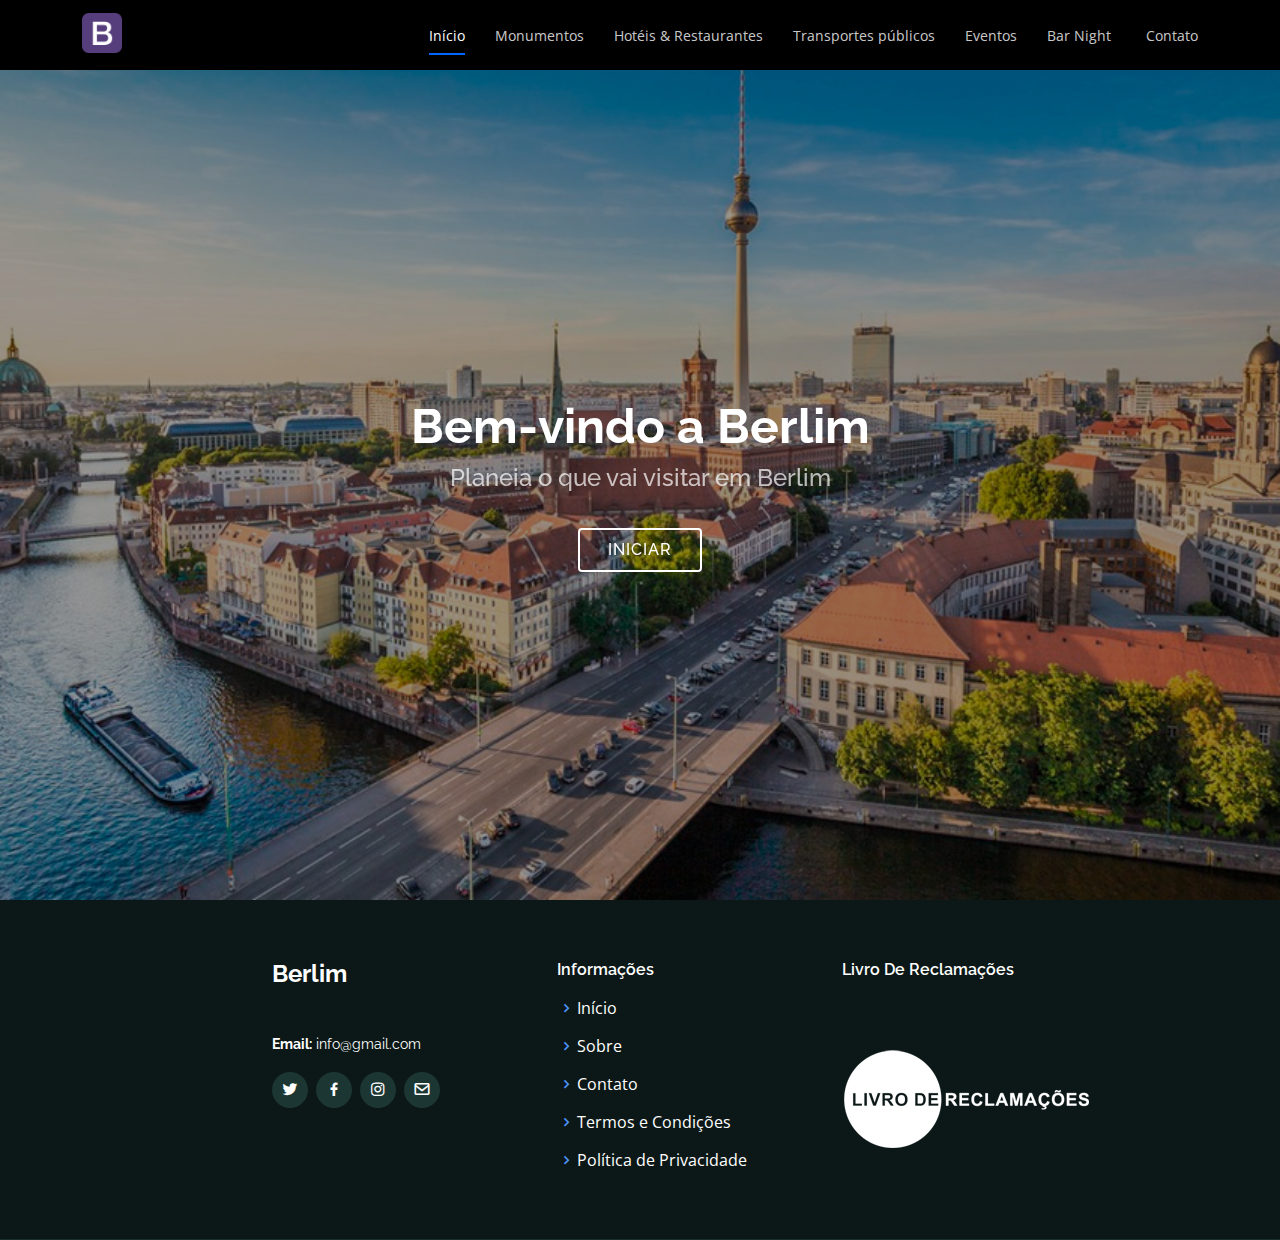
==== commit 9d4c56d2: "fix na navbar, footer" ====
--- a/index.html
+++ b/index.html
@@ -52,22 +52,21 @@
 
         <nav id="navbar" class="navbar">
           <ul>
-            <li><a class="nav-link scrollto active" href="#hero">Home</a></li>
-            <li><a class="nav-link scrollto" href="#about">Monuments</a></li>
-            <li><a class="nav-link scrollto" href="#services">Hotels &
-                Restaurants</a></li>
-            <li><a class="nav-link scrollto" href="#portfolio">Public Transport</a></li>
-            <li><a class="nav-link scrollto" href="#team">Events</a></li>
-            <li class="dropdown"><a href="#"><span>Pub Night</span> <i
+            <li><a class="nav-link scrollto active" href="#hero">Início</a></li>
+            <li><a class="nav-link scrollto" href="#about">Monumentos</a></li>
+            <li><a class="nav-link scrollto" href="#services">Hotéis & Restaurantes</a></li>
+            <li><a class="nav-link scrollto" href="#portfolio">Transportes públicos</a></li>
+            <li><a class="nav-link scrollto" href="#team">Eventos</a></li>
+            <li class="dropdown"><a href="#"><span>Bar Night</span> <i
                   class="bi"></i><!--<i class="bi bi-chevron-down"></i>--></a>
-              <ul>
+              <!-- <ul>
                 <li><a href="#">Drop Down 1</a></li>
                 <li><a href="#">Drop Down 2</a></li>
                 <li><a href="#">Drop Down 3</a></li>
                 <li><a href="#">Drop Down 4</a></li>
-              </ul>
+              </ul> -->
             </li>
-            <li><a class="nav-link scrollto" href="#contact">Contact</a></li>
+            <li><a class="nav-link scrollto" href="#contact">Contato</a></li>
           </ul>
           <i class="bi bi-list mobile-nav-toggle"></i>
         </nav><!-- .navbar -->
@@ -79,9 +78,9 @@
     <section id="hero" class="d-flex flex-column justify-content-center
       align-items-center">
       <div class="container text-center text-md-left" data-aos="fade-up">
-        <h1>Welcome to Berlim</h1>
-        <h2>Plan now what you want to visit in Berlin</h2>
-        <a href="#about" class="btn-get-started scrollto">Start</a>
+        <h1>Bem-vindo a Berlim</h1>
+        <h2>Planeia o que vai visitar em Berlim</h2>
+        <a href="#about" class="btn-get-started scrollto">Iniciar</a>
       </div>
     </section><!-- End Hero -->
 
@@ -757,7 +756,7 @@
           <div class="row">
 
             <div class="col-lg-2 col-md-6">
-              
+
             </div>
 
             <div class="col-lg-3 col-md-6 footer-links">
@@ -778,15 +777,13 @@
             </div>
 
             <div class="col-lg-3 col-md-6 footer-links">
-              <h4>Links</h4>
+              <h4>Informações</h4>
               <ul>
-                <li><i class="bx bx-chevron-right"></i> <a href="#">Home</a></li>
-                <li><i class="bx bx-chevron-right"></i> <a href="#">About us</a></li>
-                <li><i class="bx bx-chevron-right"></i> <a href="#">Contact</a></li>
-                <li><i class="bx bx-chevron-right"></i> <a href="#">Terms of
-                    service</a></li>
-                <li><i class="bx bx-chevron-right"></i> <a href="#">Privacy
-                    policy</a></li>
+                <li><i class="bx bx-chevron-right"></i> <a href="#">Início</a></li>
+                <li><i class="bx bx-chevron-right"></i> <a href="#">Sobre</a></li>
+                <li><i class="bx bx-chevron-right"></i> <a href="#">Contato</a></li>
+                <li><i class="bx bx-chevron-right"></i> <a href="#">Termos e Condições</a></li>
+                <li><i class="bx bx-chevron-right"></i> <a href="#">Política de Privacidade</a></li>
               </ul>
             </div>
             <!-- <div class="col-lg-3 col-md-6 footer-links">
@@ -802,9 +799,8 @@
                     Design</a></li>
               </ul>
             </div> -->
-
             <div class="col-lg-4 col-md-6 footer-newsletter">
-             <h4>Livro De Reclamações</h4>
+              <h4>Livro De Reclamações</h4>
               <br><br>
               <a href="https://www.livroreclamacoes.pt/Inicio/" target="_blank"><img
                   src="assets/img/livroReclamacoes.png" alt=""></a>
@@ -814,7 +810,7 @@
         </div>
       </div>
 
-  
+
     </footer><!-- End Footer -->
 
     <a href="#" class="back-to-top d-flex align-items-center
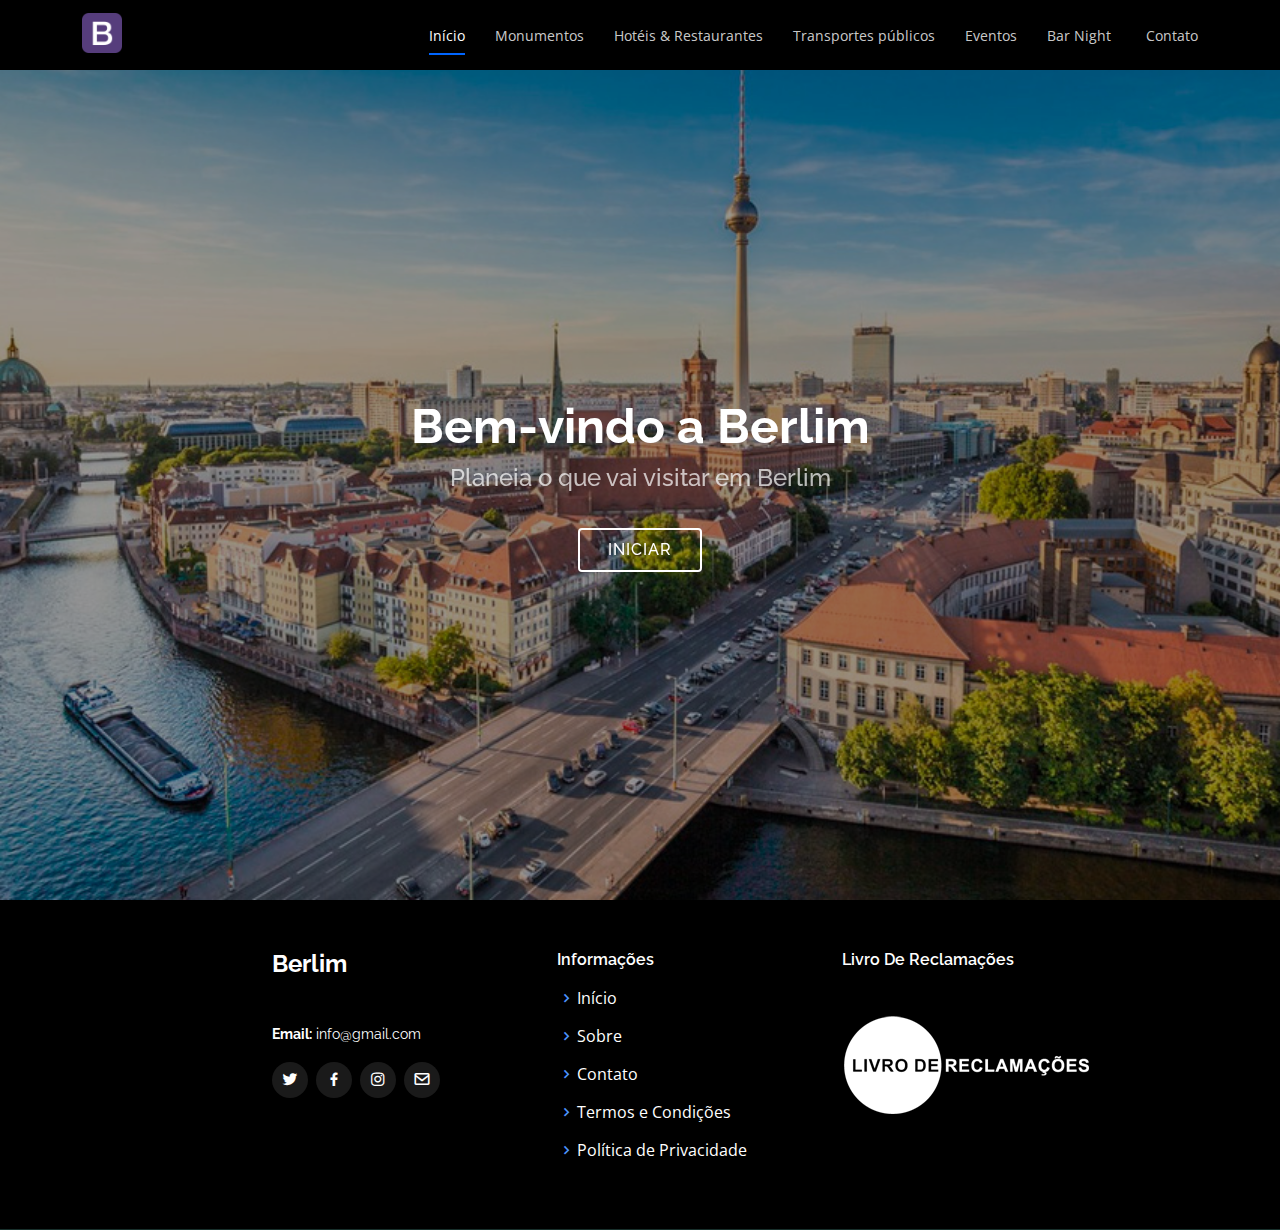
==== commit 9b6bd2bb: "Pequenas alterações no footer and navbar" ====
--- a/index.html
+++ b/index.html
@@ -87,7 +87,7 @@
     <main id="main">
 
       <!-- ======= About Section ======= -->
-      <!-- <section id="about" class="about">
+      <!--<section id="about" class="about">
       <div class="container">
 
         <div class="row">
@@ -801,7 +801,7 @@
             </div> -->
             <div class="col-lg-4 col-md-6 footer-newsletter">
               <h4>Livro De Reclamações</h4>
-              <br><br>
+              <br>
               <a href="https://www.livroreclamacoes.pt/Inicio/" target="_blank"><img
                   src="assets/img/livroReclamacoes.png" alt=""></a>
             </div>
--- a/assets/css/style.css
+++ b/assets/css/style.css
@@ -152,7 +152,7 @@
   width: 100%;
 }
 .navbar a:hover, .navbar .active, .navbar .active:focus, .navbar li:hover > a {
-  color: #fff;
+  color:#fff;
 }
 .navbar .dropdown ul {
   display: block;
@@ -236,7 +236,7 @@
   right: 0;
   left: 0;
   bottom: 0;
-  background: rgba(16, 31, 29, 0.9);
+  background: rgba(90,90,90, 0.5); 
   transition: 0.3s;
   z-index: 0;
 }
@@ -266,7 +266,7 @@
 .navbar-mobile a, .navbar-mobile a:focus {
   padding: 10px 20px;
   font-size: 15px;
-  color: #21413c;
+  color: #000;
 }
 .navbar-mobile a:hover, .navbar-mobile .active, .navbar-mobile li:hover > a {
   color: #0066ff;
@@ -1182,9 +1182,9 @@
 # Footer
 --------------------------------------------------------------*/
 #footer .footer-top {
-  background: #0c1817;
+  background: #000;
   border-bottom: 1px solid #18302c;
-  padding: 60px 0 30px 0;
+  padding: 50px 0 30px 0;
 }
 #footer .footer-top .footer-info {
   margin-bottom: 30px;
@@ -1207,7 +1207,7 @@
 #footer .footer-top .social-links a {
   font-size: 18px;
   display: inline-block;
-  background: #1c3733;
+  background: #1a1a1a;
   color: #fff;
   line-height: 1;
   padding: 8px 0;
